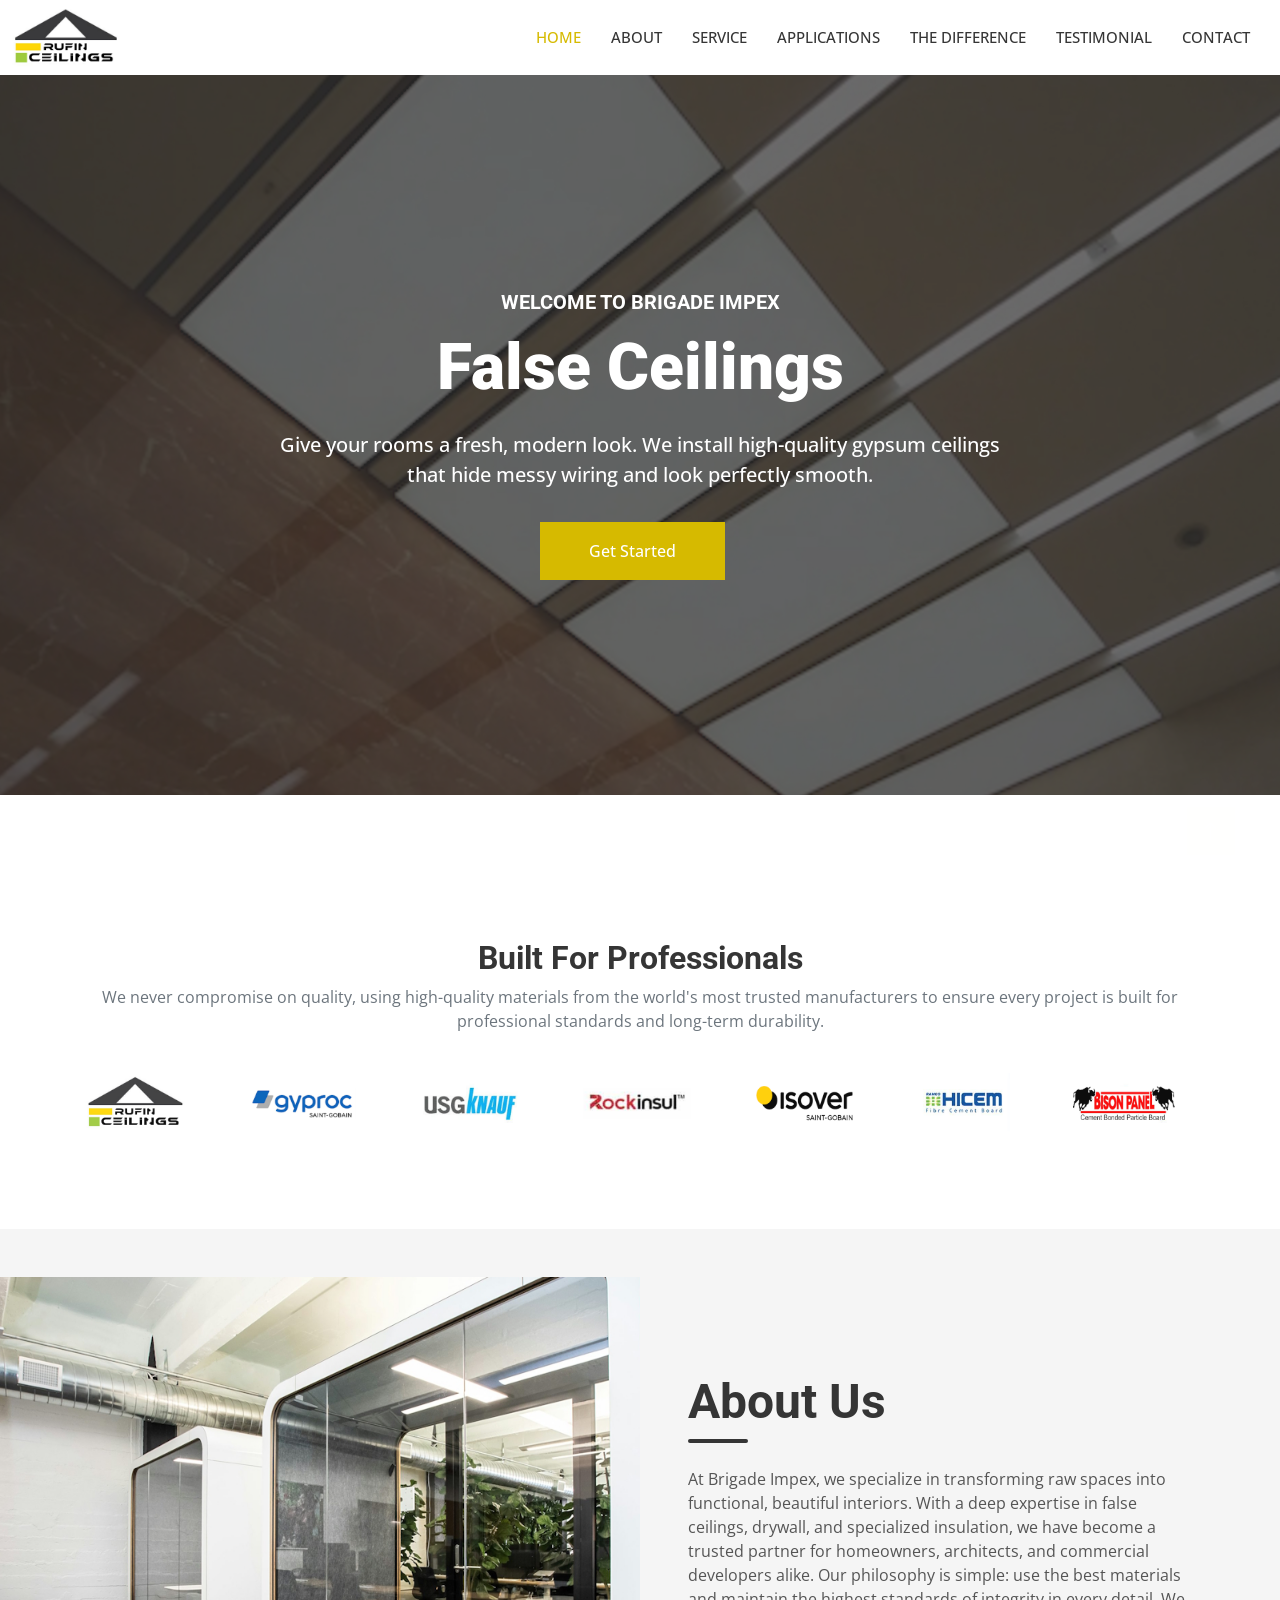
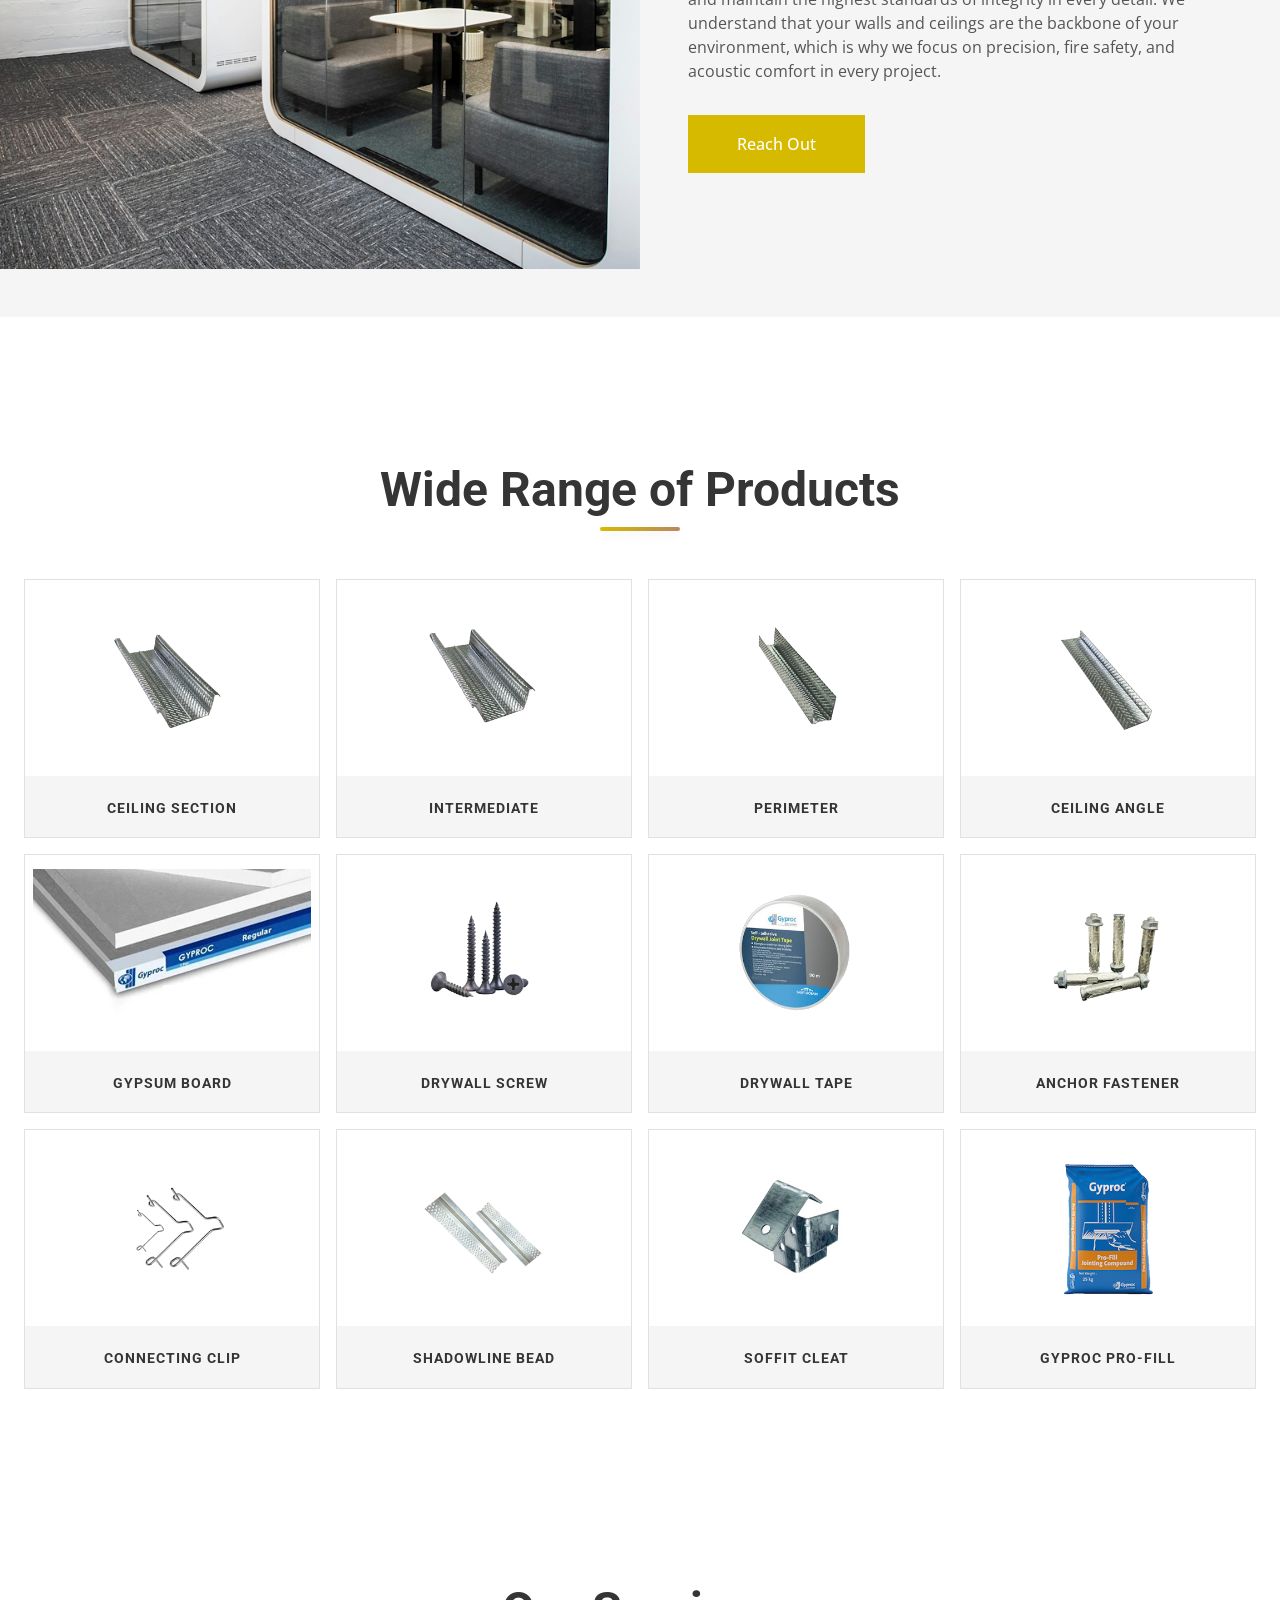
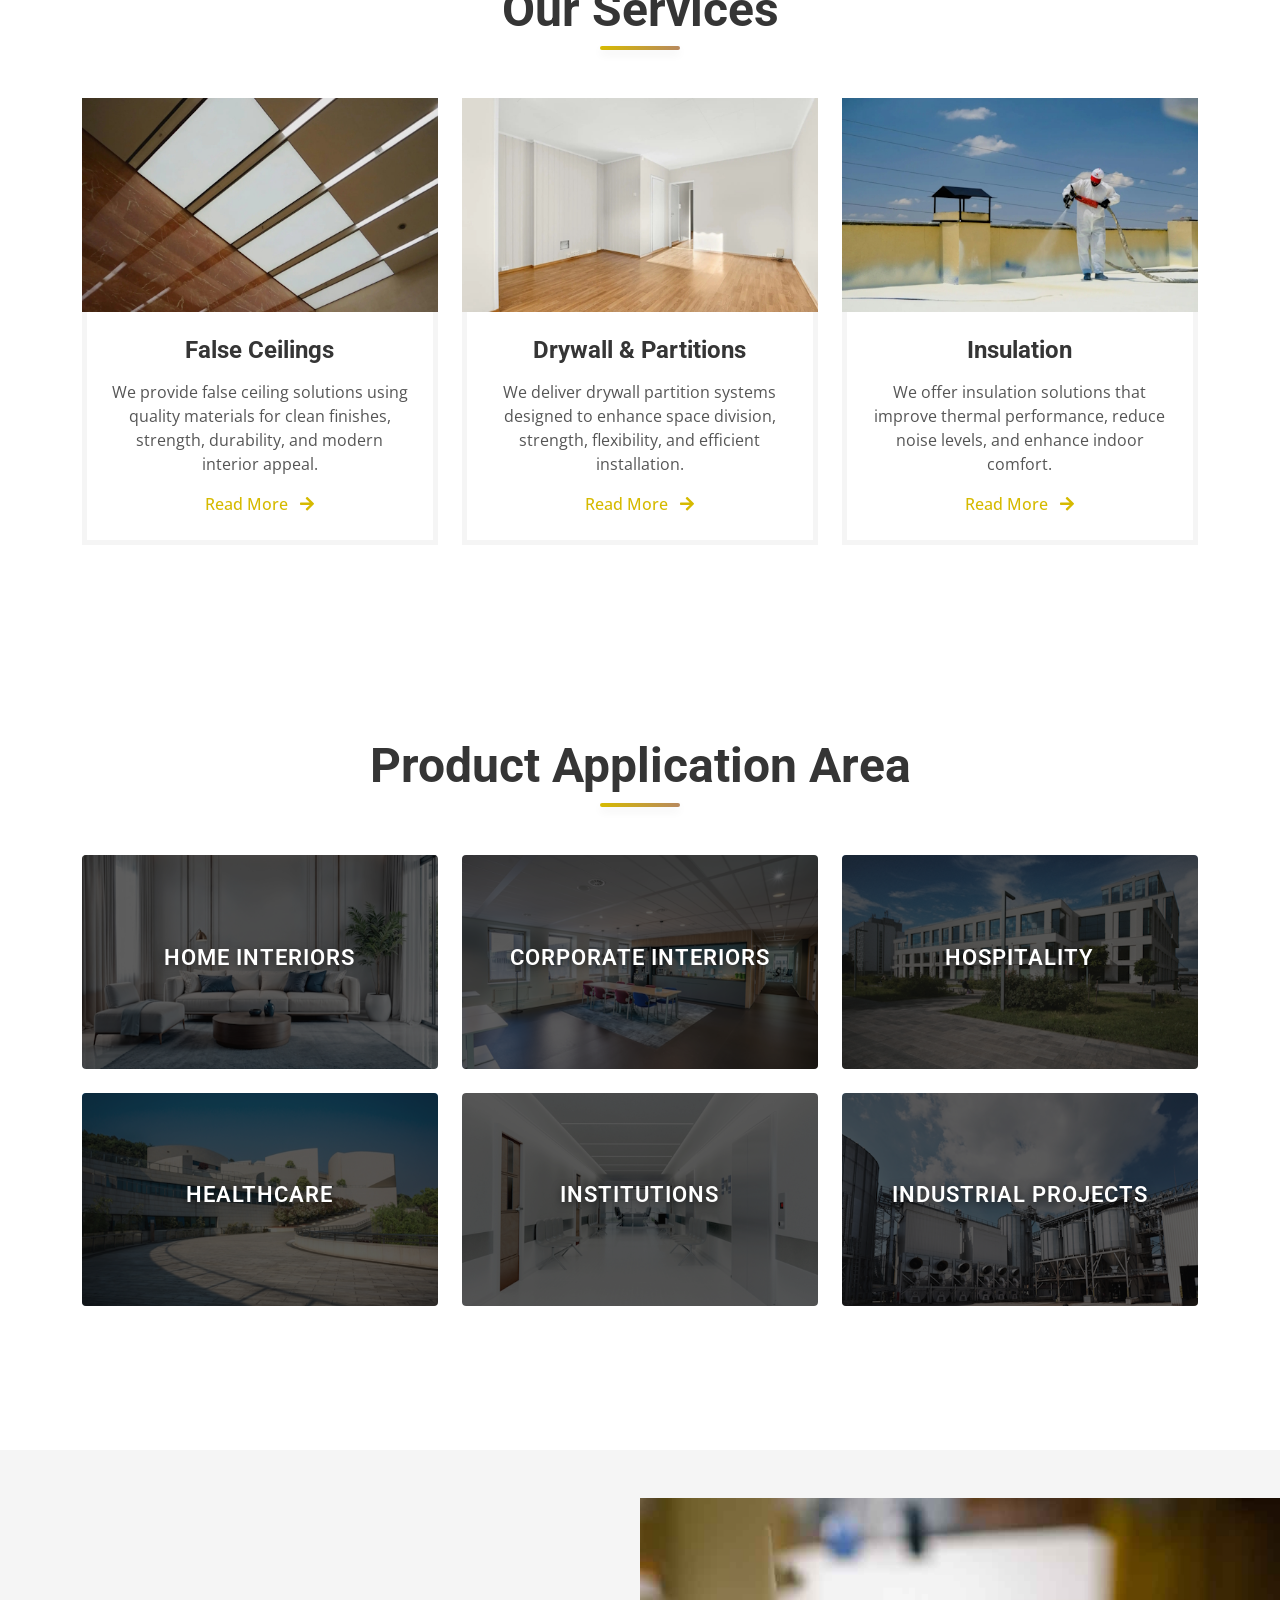
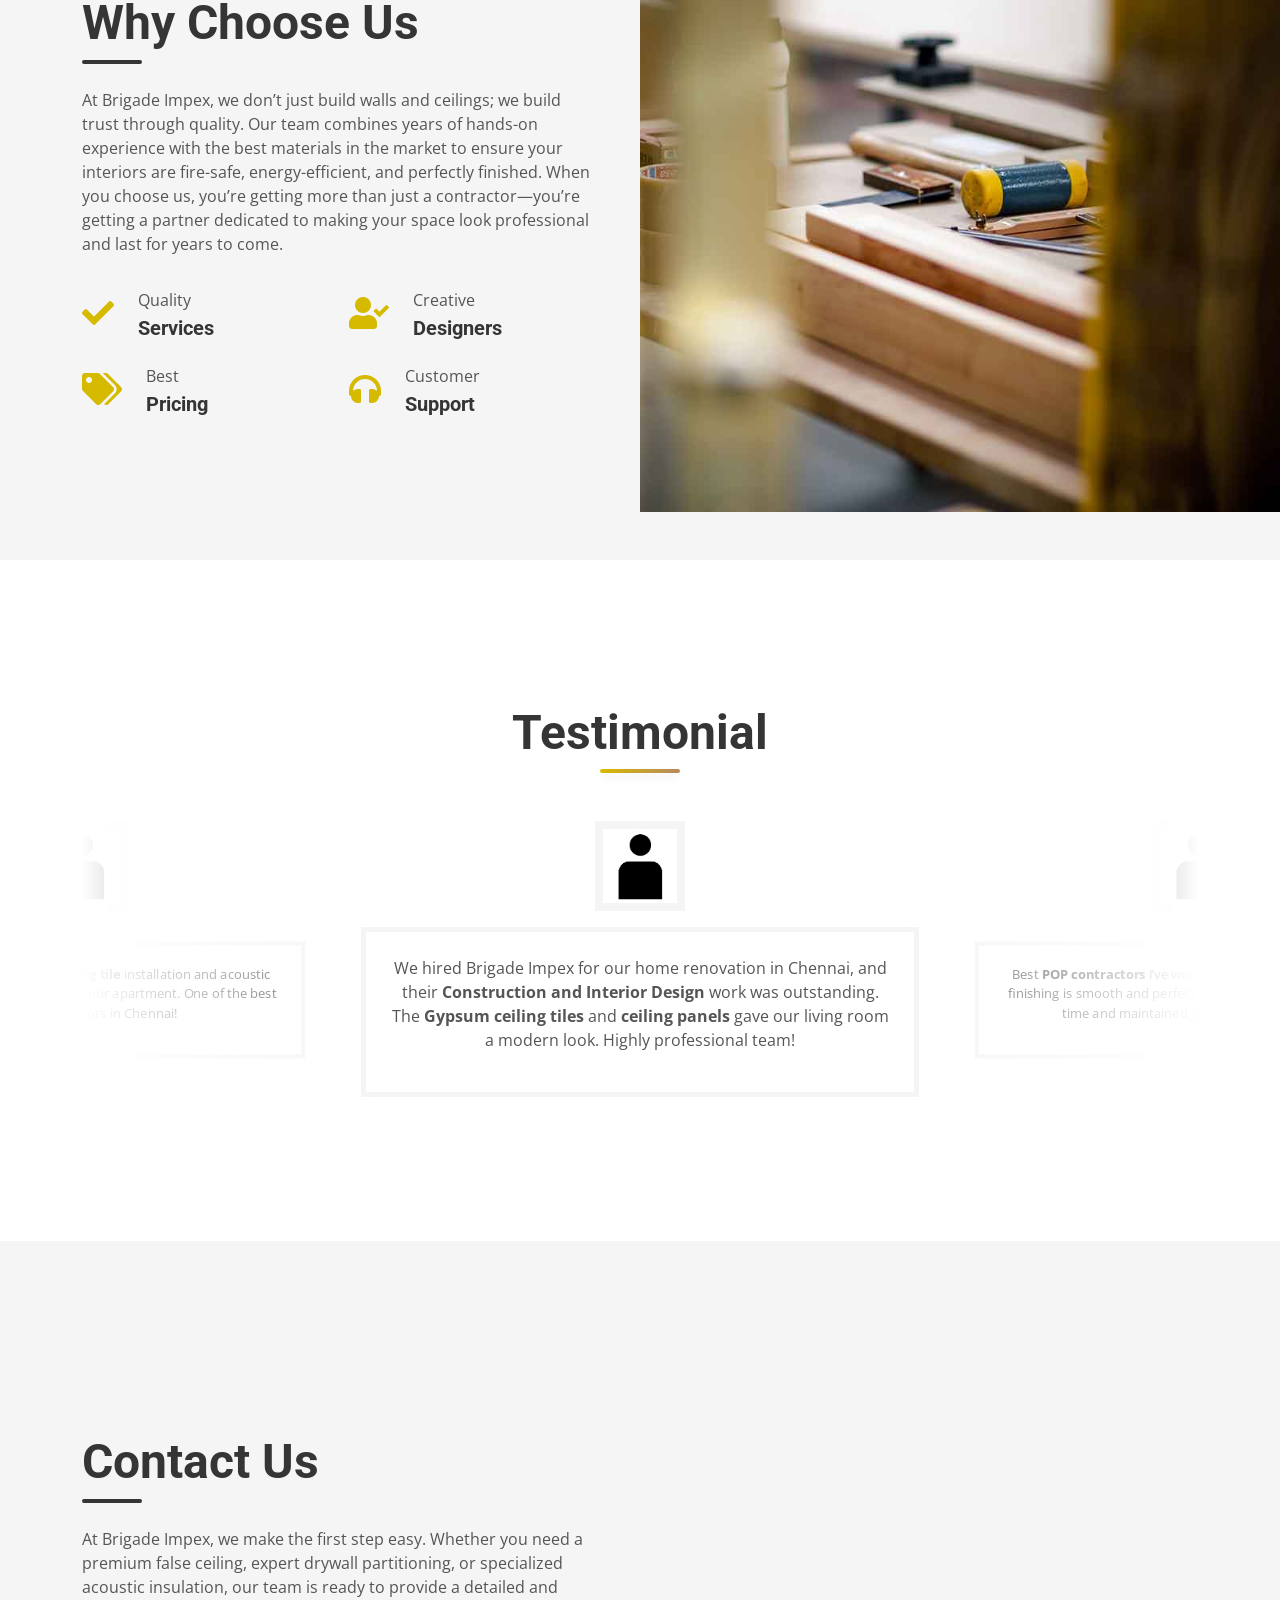
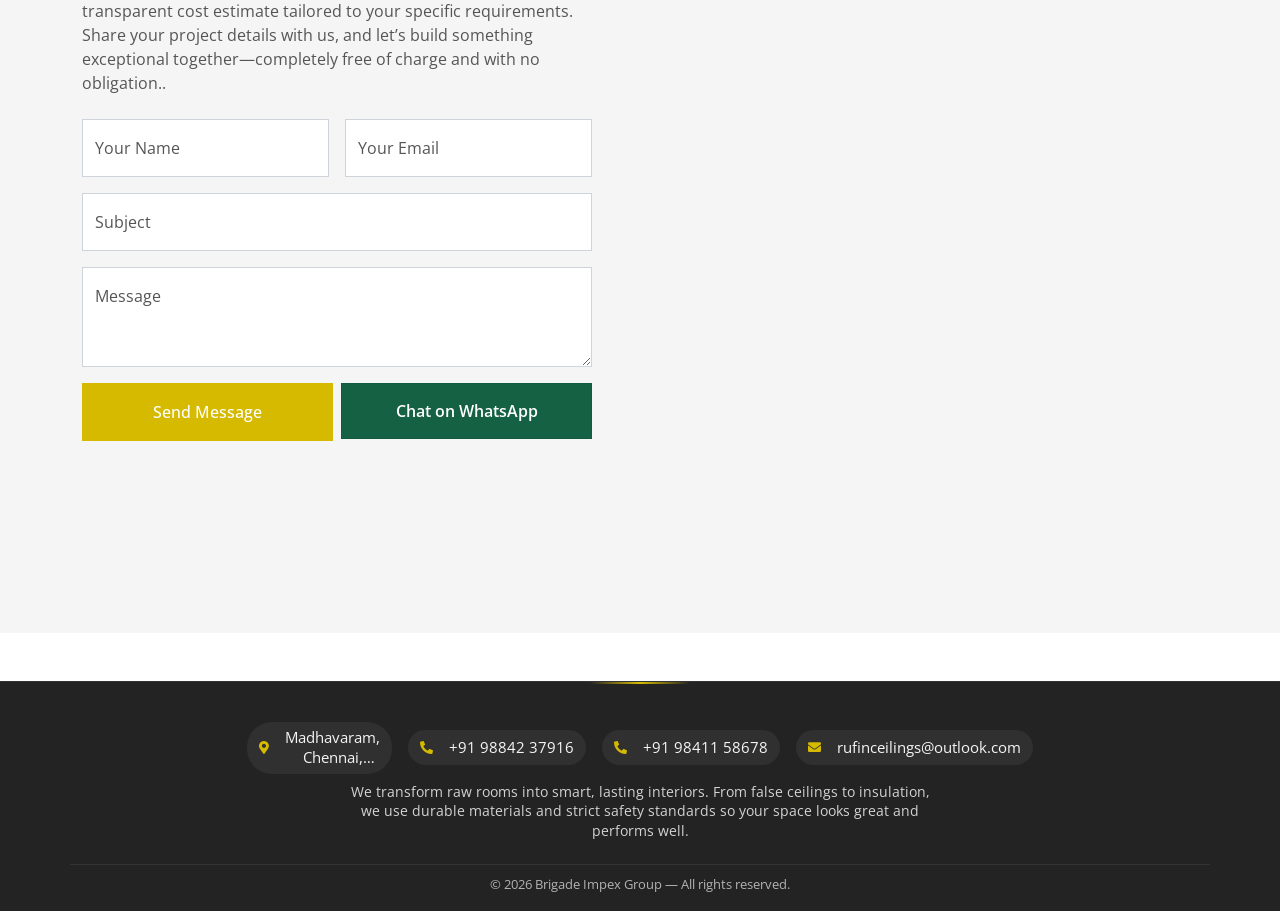
==== index.html @ 4b74fe93 "Version 0.1" ====
<!DOCTYPE html>
<html lang="en">

<head>
    <meta content="width=device-width, initial-scale=1.0" name="viewport">
    <title>Brigade Impex - False Ceilings | Drywall | Acoustic | Insulation</title>
    <meta content="width=device-width, initial-scale=1.0" name="viewport">
    <meta content="" name="keywords">
    <meta name="description" content="Brigade Impex provides professional false ceiling, drywall partition, acoustic and insulation services in Chennai. Quality workmanship with best pricing.">

    <!-- Favicon -->
    <link href="img/favicon.ico" rel="icon">

    <!-- Google Web Fonts -->
    <link rel="preconnect" href="https://fonts.googleapis.com">
    <link rel="preconnect" href="https://fonts.gstatic.com" crossorigin>
    <link href="https://fonts.googleapis.com/css2?family=Open+Sans:wght@400;500&family=Roboto:wght@500;700;900&display=swap" rel="stylesheet"> 

    <!-- Icon Font Stylesheet -->
    <link href="https://cdnjs.cloudflare.com/ajax/libs/font-awesome/5.10.0/css/all.min.css" rel="stylesheet">
    <link href="https://cdn.jsdelivr.net/npm/bootstrap-icons@1.4.1/font/bootstrap-icons.css" rel="stylesheet">

    <!-- Libraries Stylesheet -->
    <link href="lib/animate/animate.min.css" rel="stylesheet">
    <link href="lib/owlcarousel/assets/owl.carousel.min.css" rel="stylesheet">
    <link href="lib/lightbox/css/lightbox.min.css" rel="stylesheet">

    <!-- Customized Bootstrap Stylesheet -->
    <link href="css/bootstrap.min.css" rel="stylesheet">

    <!-- Template Stylesheet -->
    <link href="css/style.css" rel="stylesheet">
</head>

<body>
    <!-- Spinner Start -->
    <div id="spinner" class="show bg-white position-fixed translate-middle w-100 vh-100 top-50 start-50 d-flex align-items-center justify-content-center">
        <div class="spinner-grow text-primary" style="width: 3rem; height: 3rem;" role="status">
            <span class="sr-only">Loading...</span>
        </div>
    </div>
    <!-- Spinner End

    <!-- Navbar Start -->
    <nav class="navbar navbar-expand-lg bg-white navbar-light sticky-top p-0">
        <a href="index.html" class="navbar-brand d-flex align-items-center ps-2 pe-4 pe-lg-5">
            <img src="img/rufin.png" alt="Brigade Impex Logo" style="height: 65px;" class="img-fluid">
        </a>
        <button type="button" class="navbar-toggler me-4" data-bs-toggle="collapse" data-bs-target="#navbarCollapse">
            <span class="navbar-toggler-icon"></span>
        </button>
        <div class="collapse navbar-collapse" id="navbarCollapse">
            <div class="navbar-nav ms-auto p-4 p-lg-0">
                <a href="#home" class="nav-item nav-link active">Home</a>
                <a href="#about" class="nav-item nav-link">About</a>
                <a href="#services" class="nav-item nav-link">Service</a>
                <a href="#application" class="nav-item nav-link">Applications</a>
                <a href="#difference" class="nav-item nav-link">The Difference</a>
                <a href="#testimonials" class="nav-item nav-link">Testimonial</a>
                <a href="#contact" class="nav-item nav-link">Contact</a>
            </div>
            <!-- Get A Quote: scroll to quote section -->
            <!-- <a href="#quote" class="btn btn-primary py-4 px-lg-5 d-none d-lg-block">Get A Quote<i class="fa fa-arrow-right ms-3"></i></a> -->
        </div>
    </nav>
    <!-- Navbar End -->
    <!-- Carousel Start -->
    <div id="home" class="container-fluid p-0 pb-5">
        <div class="container-fluid p-0 pb-5">
            <div class="owl-carousel header-carousel position-relative">
                <div class="owl-carousel-item position-relative">
                    <img class="img-fluid" src="img/carousel-1.jpg" alt="">
                    <div class="position-absolute top-0 start-0 w-100 h-100 d-flex align-items-center" style="background: rgba(53, 53, 53, .7);">
                        <div class="container">
                            <div class="row justify-content-center">
                                <div class="col-12 col-lg-8 text-center">
                                    <h5 class="text-white text-uppercase mb-3 animated slideInDown">Welcome To Brigade Impex</h5>
                                    <h1 class="display-3 text-white animated slideInDown mb-4">False Ceilings</h1>
                                    <p class="fs-5 fw-medium text-white mb-4 pb-2">Give your rooms a fresh, modern look. We install high-quality gypsum ceilings that hide messy wiring and look perfectly smooth.</p>
                                    <a href="#contact" class="btn btn-primary py-md-3 px-md-5 me-3 animated slideInLeft">
                                        Get Started
                                    </a>
                                </div>
                            </div>
                        </div>
                    </div>
                </div>
                <div class="owl-carousel-item position-relative">
                    <img class="img-fluid" src="img/carousel-2.jpg" alt="">
                    <div class="position-absolute top-0 start-0 w-100 h-100 d-flex align-items-center" style="background: rgba(53, 53, 53, .7);">
                        <div class="container">
                            <div class="row justify-content-center">
                                <div class="col-12 col-lg-8 text-center">
                                    <h5 class="text-white text-uppercase mb-3 animated slideInDown">Brigade Impex</h5>
                                    <h1 class="display-3 text-white animated slideInDown mb-4">Drywall Systems</h1>
                                    <p class="fs-5 fw-medium text-white mb-4 pb-2">Skip the mess of bricks and cement. It’s the smartest way to divide your office or home without the hassle.</p>
                                    <a href="#contact" class="btn btn-primary py-md-3 px-md-5 me-3 animated slideInLeft">
                                        Get Started
                                    </a>
                                </div>
                            </div>
                        </div>
                    </div>
                </div>
                <div class="owl-carousel-item position-relative">
                    <img class="img-fluid" src="img/carousel-3.jpg" alt="">
                    <div class="position-absolute top-0 start-0 w-100 h-100 d-flex align-items-center" style="background: rgba(53, 53, 53, .7);">
                        <div class="container">
                            <div class="row justify-content-center">
                                <div class="col-12 col-lg-8 text-center">
                                    <h5 class="text-white text-uppercase mb-3 animated slideInDown">Brigade Impex</h5>
                                    <h1 class="display-3 text-white animated slideInDown mb-4">Acoustic Solutions</h1>
                                    <p class="fs-5 fw-medium text-white mb-4 pb-2">Tired of echoes or noisy neighbors? Perfect for offices, studios, or any room where you need a little peace and privacy.</p>
                                    <a href="#contact" class="btn btn-primary py-md-3 px-md-5 me-3 animated slideInLeft">
                                        Get Started
                                    </a>
                                </div>
                            </div>
                        </div>
                    </div>
                </div>
                <div class="owl-carousel-item position-relative">
                    <img class="img-fluid" src="img/carousel-4.jpg" alt="">
                    <div class="position-absolute top-0 start-0 w-100 h-100 d-flex align-items-center" style="background: rgba(53, 53, 53, .7);">
                        <div class="container">
                            <div class="row justify-content-center">
                                <div class="col-12 col-lg-8 text-center">
                                    <h5 class="text-white text-uppercase mb-3 animated slideInDown">Brigade Impex</h5>
                                    <h1 class="display-3 text-white animated slideInDown mb-4">Insulation Services</h1>
                                    <p class="fs-5 fw-medium text-white mb-4 pb-2">Keep the heat out and the cool air in. Our insulation helps you save big on electricity bills while making your building safer with fire-resistant materials.</p>
                                    <a href="#contact" class="btn btn-primary py-md-3 px-md-5 me-3 animated slideInLeft">
                                        Get Started
                                    </a>
                                </div>
                            </div>
                        </div>
                    </div>
                </div>
                <div class="owl-carousel-item position-relative">
                    <img class="img-fluid" src="img/carousel-5.jpg" alt="">
                    <div class="position-absolute top-0 start-0 w-100 h-100 d-flex align-items-center" style="background: rgba(53, 53, 53, .7);">
                        <div class="container">
                            <div class="row justify-content-center">
                                <div class="col-12 col-lg-8 text-center">
                                    <h5 class="text-white text-uppercase mb-3 animated slideInDown">Brigade Impex</h5>
                                    <h1 class="display-3 text-white animated slideInDown mb-4">Gypsum Plaster</h1>
                                    <p class="fs-5 fw-medium text-white mb-4 pb-2">Gypsum plaster is a popular choice for interior wall and ceiling finishes. It's widely used in construction due to its low carbon footprint, durability, and versatility in design.</p>
                                    <a href="#contact" class="btn btn-primary py-md-3 px-md-5 me-3 animated slideInLeft">
                                        Get Started
                                    </a>
                                </div>
                            </div>
                        </div>
                    </div>
                </div>
            </div>
        </div>
    </div>
    <!-- Carousel End -->
    <!-- Brands Feature - boxes with a logo showcase -->
    <div class="container-xxl py-5">
        <div class="container">
            <div class="row mb-4">
                <div class="col-12 text-center">
                    <h2 class="fw-bold">Built For Professionals</h2>
                    <p class="text-muted">We never compromise on quality, using high-quality materials from the world's most trusted manufacturers to ensure every project is built for professional standards and long-term durability.</p>
                </div>
            </div>

            <!-- Scrolling wrapper -->
            <div class="row">
                <div class="col-12">
                    <div class="logo-slider">
                        <div class="logo-track">
                            <!-- First set -->
                            <img src="img/rufin.png" alt="Rufin" class="brand-logo">
                            <img src="img/gyproc.png" alt="Gyproc" class="brand-logo">
                            <img src="img/usgknauf.png" alt="USG Knauf" class="brand-logo">
                            <img src="img/rockinsul.png" alt="Rockinsul" class="brand-logo">
                            <img src="img/isover.png" alt="Isover" class="brand-logo">
                            <img src="img/hicem.png" alt="Hicem" class="brand-logo">
                            <img src="img/bisonpanel.png" alt="BisonPanel" class="brand-logo">

                            <!-- Duplicate set for seamless infinite scroll -->
                            <img src="img/rufin.png" alt="Rufin" class="brand-logo">
                            <img src="img/gyproc.png" alt="Gyproc" class="brand-logo">
                            <img src="img/usgknauf.png" alt="USG Knauf" class="brand-logo">
                            <img src="img/rockinsul.png" alt="Rockinsul" class="brand-logo">
                            <img src="img/isover.png" alt="Isover" class="brand-logo">
                            <img src="img/hicem.png" alt="Hicem" class="brand-logo">
                            <img src="img/bisonpanel.png" alt="BisonPanel" class="brand-logo">
                        </div>
                    </div>
                </div>
            </div>
        </div>
    </div>

    <style>
        /* Slider container */
        .logo-slider {
            overflow: hidden;
            width: 100%;
            position: relative;
        }

        /* Track that moves */
        .logo-track {
            display: flex;
            align-items: center;
            gap: 60px;
            width: max-content;
            animation: scroll-left 25s linear infinite;
        }

        /* Logo styling */
        .brand-logo {
            max-height: 60px;
            width: auto;
            flex-shrink: 0;
            opacity: 0.95;
        }

        /* Animation */
        @keyframes scroll-left {
            from {
                transform: translateX(0);
            }

            to {
                transform: translateX(-50%);
            }
        }

        /* Pause on hover (optional, professional touch) */
        .logo-slider:hover .logo-track {
            animation-play-state: paused;
        }

        /* Mobile tweak */
        @media (max-width: 576px) {
            .brand-logo {
                max-height: 44px;
            }

            .logo-track {
                gap: 40px;
                animation-duration: 18s;
            }
        }
    </style>


    <!-- About Start -->
    <div id="about" class="container-fluid bg-light overflow-hidden my-5 px-lg-0">
        <div class="container-fluid bg-light overflow-hidden my-5 px-lg-0">
            <div class="container about px-lg-0">
                <div class="row g-0 mx-lg-0">
                    <div class="col-lg-6 ps-lg-0" style="min-height: 400px;">
                        <div class="position-relative h-100">
                            <img class="position-absolute img-fluid w-100 h-100" src="img/about.jpg" style="object-fit: cover;" alt="">
                        </div>
                    </div>
                    <div class="col-lg-6 about-text py-5 wow fadeIn" data-wow-delay="0.5s">
                        <div class="p-lg-5 pe-lg-0">
                            <div class="section-title text-start">
                                <h1 class="display-5 mb-4">About Us</h1>
                            </div>
                            <p class="mb-4 pb-2">
                                At Brigade Impex, we specialize in transforming raw spaces into functional, beautiful interiors. With a deep expertise in false ceilings, drywall, and specialized insulation, we have become a trusted partner for homeowners, architects, and commercial developers alike.
                                Our philosophy is simple: use the best materials and maintain the highest standards of integrity in every detail. We understand that your walls and ceilings are the backbone of your environment, which is why we focus on precision, fire safety, and acoustic comfort in every project.
                            </p>
                            <a href="#contact" class="btn btn-primary py-3 px-5">Reach Out</a>
                        </div>
                    </div>
                </div>
            </div>
        </div>
    </div>
    <!-- About End -->
    <!-- Product Start -->
    <div id="services" class="container-xxl py-5">
        <div class="container-xxl py-5">
            <div class="section-title text-center">
                <h1 class="display-5 mb-5">Wide Range of Products</h1>
            </div>

            <div class="row g-3">

                <div class="col-md-6 col-lg-3 wow fadeInUp" data-wow-delay="0.1s">
                    <a href="product-detail.html?id=ceiling-section" class="text-decoration-none">
                        <div class="service-item border">
                            <div class="overflow-hidden bg-white p-2">
                                <img class="img-fluid w-100" src="img/Product-1.png" alt="Ceiling Section" style="height: 180px; object-fit: contain;">
                            </div>
                            <div class="pt-4 pb-3 px-3 text-center border border-5 border-light border-top-0 bg-light">
                                <h5 class="m-0 text-uppercase" style="font-size: 0.85rem; letter-spacing: 1px; color: #353535;">CEILING SECTION</h5>
                            </div>
                        </div>
                    </a>
                </div>

                <div class="col-md-6 col-lg-3 wow fadeInUp" data-wow-delay="0.2s">
                    <a href="product-detail.html?id=intermediate" class="text-decoration-none">
                        <div class="service-item border">
                            <div class="overflow-hidden bg-white p-2">
                                <img class="img-fluid w-100" src="img/Product-2.png" alt="Intermediate" style="height: 180px; object-fit: contain;">
                            </div>
                            <div class="pt-4 pb-3 px-3 text-center border border-5 border-light border-top-0 bg-light">
                                <h5 class="m-0 text-uppercase" style="font-size: 0.85rem; letter-spacing: 1px; color: #353535;">INTERMEDIATE</h5>
                            </div>
                        </div>
                    </a>
                </div>

                <div class="col-md-6 col-lg-3 wow fadeInUp" data-wow-delay="0.3s">
                    <a href="product-detail.html?id=perimeter" class="text-decoration-none">
                        <div class="service-item border">
                            <div class="overflow-hidden bg-white p-2">
                                <img class="img-fluid w-100" src="img/Product-3.png" alt="Perimeter" style="height: 180px; object-fit: contain;">
                            </div>
                            <div class="pt-4 pb-3 px-3 text-center border border-5 border-light border-top-0 bg-light">
                                <h5 class="m-0 text-uppercase" style="font-size: 0.85rem; letter-spacing: 1px; color: #353535;">PERIMETER</h5>
                            </div>
                        </div>
                    </a>
                </div>

                <div class="col-md-6 col-lg-3 wow fadeInUp" data-wow-delay="0.4s">
                    <a href="product-detail.html?id=ceiling-angle" class="text-decoration-none">
                        <div class="service-item border">
                            <div class="overflow-hidden bg-white p-2">
                                <img class="img-fluid w-100" src="img/Product-4.png" alt="Ceiling Angle" style="height: 180px; object-fit: contain;">
                            </div>
                            <div class="pt-4 pb-3 px-3 text-center border border-5 border-light border-top-0 bg-light">
                                <h5 class="m-0 text-uppercase" style="font-size: 0.85rem; letter-spacing: 1px; color: #353535;">CEILING ANGLE</h5>
                            </div>
                        </div>
                    </a>
                </div>

                <div class="col-md-6 col-lg-3 wow fadeInUp" data-wow-delay="0.1s">
                    <a href="product-detail.html?id=gypsum-board" class="text-decoration-none">
                        <div class="service-item border">
                            <div class="overflow-hidden bg-white p-2">
                                <img class="img-fluid w-100" src="img/Product-5.png" alt="Gypsum Board" style="height: 180px; object-fit: contain;">
                            </div>
                            <div class="pt-4 pb-3 px-3 text-center border border-5 border-light border-top-0 bg-light">
                                <h5 class="m-0 text-uppercase" style="font-size: 0.85rem; letter-spacing: 1px; color: #353535;">GYPSUM BOARD</h5>
                            </div>
                        </div>
                    </a>
                </div>

                <div class="col-md-6 col-lg-3 wow fadeInUp" data-wow-delay="0.2s">
                    <a href="product-detail.html?id=drywall-screw" class="text-decoration-none">
                        <div class="service-item border">
                            <div class="overflow-hidden bg-white p-2">
                                <img class="img-fluid w-100" src="img/Product-6.png" alt="Drywall Screw" style="height: 180px; object-fit: contain;">
                            </div>
                            <div class="pt-4 pb-3 px-3 text-center border border-5 border-light border-top-0 bg-light">
                                <h5 class="m-0 text-uppercase" style="font-size: 0.85rem; letter-spacing: 1px; color: #353535;">DRYWALL SCREW</h5>
                            </div>
                        </div>
                    </a>
                </div>

                <div class="col-md-6 col-lg-3 wow fadeInUp" data-wow-delay="0.3s">
                    <a href="product-detail.html?id=drywall-tape" class="text-decoration-none">
                        <div class="service-item border">
                            <div class="overflow-hidden bg-white p-2">
                                <img class="img-fluid w-100" src="img/Product-7.png" alt="Drywall Tape" style="height: 180px; object-fit: contain;">
                            </div>
                            <div class="pt-4 pb-3 px-3 text-center border border-5 border-light border-top-0 bg-light">
                                <h5 class="m-0 text-uppercase" style="font-size: 0.85rem; letter-spacing: 1px; color: #353535;">DRYWALL TAPE</h5>
                            </div>
                        </div>
                    </a>
                </div>

                <div class="col-md-6 col-lg-3 wow fadeInUp" data-wow-delay="0.4s">
                    <a href="product-detail.html?id=anchor-fastener" class="text-decoration-none">
                        <div class="service-item border">
                            <div class="overflow-hidden bg-white p-2">
                                <img class="img-fluid w-100" src="img/Product-8.png" alt="Anchor Fastener" style="height: 180px; object-fit: contain;">
                            </div>
                            <div class="pt-4 pb-3 px-3 text-center border border-5 border-light border-top-0 bg-light">
                                <h5 class="m-0 text-uppercase" style="font-size: 0.85rem; letter-spacing: 1px; color: #353535;">ANCHOR FASTENER</h5>
                            </div>
                        </div>
                    </a>
                </div>

                <div class="col-md-6 col-lg-3 wow fadeInUp" data-wow-delay="0.1s">
                    <a href="product-detail.html?id=connecting-clip" class="text-decoration-none">
                        <div class="service-item border">
                            <div class="overflow-hidden bg-white p-2">
                                <img class="img-fluid w-100" src="img/Product-9.png" alt="Connecting Clip" style="height: 180px; object-fit: contain;">
                            </div>
                            <div class="pt-4 pb-3 px-3 text-center border border-5 border-light border-top-0 bg-light">
                                <h5 class="m-0 text-uppercase" style="font-size: 0.85rem; letter-spacing: 1px; color: #353535;">CONNECTING CLIP</h5>
                            </div>
                        </div>
                    </a>
                </div>

                <div class="col-md-6 col-lg-3 wow fadeInUp" data-wow-delay="0.2s">
                    <a href="product-detail.html?id=shadowline-bead" class="text-decoration-none">
                        <div class="service-item border">
                            <div class="overflow-hidden bg-white p-2">
                                <img class="img-fluid w-100" src="img/Product-10.png" alt="Shadowline Bead" style="height: 180px; object-fit: contain;">
                            </div>
                            <div class="pt-4 pb-3 px-3 text-center border border-5 border-light border-top-0 bg-light">
                                <h5 class="m-0 text-uppercase" style="font-size: 0.85rem; letter-spacing: 1px; color: #353535;">SHADOWLINE BEAD</h5>
                            </div>
                        </div>
                    </a>
                </div>

                <div class="col-md-6 col-lg-3 wow fadeInUp" data-wow-delay="0.3s">
                    <a href="product-detail.html?id=soffit-cleat" class="text-decoration-none">
                        <div class="service-item border">
                            <div class="overflow-hidden bg-white p-2">
                                <img class="img-fluid w-100" src="img/Product-11.png" alt="Soffit Cleat" style="height: 180px; object-fit: contain;">
                            </div>
                            <div class="pt-4 pb-3 px-3 text-center border border-5 border-light border-top-0 bg-light">
                                <h5 class="m-0 text-uppercase" style="font-size: 0.85rem; letter-spacing: 1px; color: #353535;">SOFFIT CLEAT</h5>
                            </div>
                        </div>
                    </a>
                </div>

                <div class="col-md-6 col-lg-3 wow fadeInUp" data-wow-delay="0.4s">
                    <a href="product-detail.html?id=gyproc-pro-fill" class="text-decoration-none">
                        <div class="service-item border">
                            <div class="overflow-hidden bg-white p-2">
                                <img class="img-fluid w-100" src="img/Product-12.png" alt="Gyproc Pro-Fill" style="height: 180px; object-fit: contain;">
                            </div>
                            <div class="pt-4 pb-3 px-3 text-center border border-5 border-light border-top-0 bg-light">
                                <h5 class="m-0 text-uppercase" style="font-size: 0.85rem; letter-spacing: 1px; color: #353535;">GYPROC PRO-FILL</h5>
                            </div>
                        </div>
                    </a>
                </div>

            </div>
        </div>
    </div>
    <!-- Product End -->
    <!-- Service Start -->
    <div id="services" class="container-xxl py-5">
        <div class="container-xxl py-5">
            <div class="container">
                <div class="section-title text-center">
                    <h1 class="display-5 mb-5">Our Services</h1>
                </div>
                <div class="row g-4">
                    <div class="col-md-6 col-lg-4 wow fadeInUp" data-wow-delay="0.1s">
                        <div class="service-item">
                            <div class="overflow-hidden">
                                <img class="img-fluid" src="img/service-1.jpg" alt="">
                            </div>
                            <div class="p-4 text-center border border-5 border-light border-top-0">
                                <h4 class="mb-3">False Ceilings</h4>
                                <p>We provide false ceiling solutions using quality materials for clean finishes, strength, durability, and modern interior appeal.</p>
                                <a class="fw-medium" href="Ceilings.html">
                                    Read More <i class="fa fa-arrow-right ms-2"></i>
                                </a>
                            </div>
                        </div>
                    </div>
                    <div class="col-md-6 col-lg-4 wow fadeInUp" data-wow-delay="0.5s">
                        <div class="service-item">
                            <div class="overflow-hidden">
                                <img class="img-fluid" src="img/service-3.jpg" alt="">
                            </div>
                            <div class="p-4 text-center border border-5 border-light border-top-0">
                                <h4 class="mb-3">Drywall & Partitions</h4>
                                <p>We deliver drywall partition systems designed to enhance space division, strength, flexibility, and efficient installation.</p>
                                <a class="fw-medium" href="Drywall.html">
                                    Read More <i class="fa fa-arrow-right ms-2"></i>
                                </a>
                            </div>
                        </div>
                    </div>
                    <div class="col-md-6 col-lg-4 wow fadeInUp" data-wow-delay="0.5s">
                        <div class="service-item">
                            <div class="overflow-hidden">
                                <img class="img-fluid" src="img/service-6.jpg" alt="">
                            </div>
                            <div class="p-4 text-center border border-5 border-light border-top-0">
                                <h4 class="mb-3">Insulation</h4>
                                <p>We offer insulation solutions that improve thermal performance, reduce noise levels, and enhance indoor comfort.</p>
                                <a class="fw-medium" href="Insulation.html">
                                    Read More <i class="fa fa-arrow-right ms-2"></i>
                                </a>
                            </div>
                        </div>
                    </div>
                </div>
            </div>
        </div>
    </div>
    <!-- Service End -->
    <!-- Application Start -->
    <div id="application" class="container-xxl py-5">
        <div class="container-xxl py-5">
            <div class="container">
                <div class="section-title text-center">
                    <h1 class="display-5 mb-5">Product Application Area</h1>
                </div>
                <div class="row g-4">
                    <div class="col-md-6 col-lg-4 wow fadeInUp" data-wow-delay="0.1s">
                        <div class="service-item">
                            <div class="image-box">
                                <img src="img/Application-1.jpg" alt="Home Interiors">
                                <div class="image-overlay">
                                    <h4>Home Interiors</h4>
                                </div>
                            </div>
                        </div>
                    </div>
                    <div class="col-md-6 col-lg-4 wow fadeInUp" data-wow-delay="0.1s">
                        <div class="service-item">
                            <div class="image-box">
                                <img src="img/Application-2.jpg" alt="Corporate Interiors">
                                <div class="image-overlay">
                                    <h4>Corporate Interiors</h4>
                                </div>
                            </div>
                        </div>
                    </div>
                    <div class="col-md-6 col-lg-4 wow fadeInUp" data-wow-delay="0.1s">
                        <div class="service-item">
                            <div class="image-box">
                                <img src="img/Application-3.jpg" alt="Hospitality">
                                <div class="image-overlay">
                                    <h4>Hospitality</h4>
                                </div>
                            </div>
                        </div>
                    </div>
                    <div class="col-md-6 col-lg-4 wow fadeInUp" data-wow-delay="0.1s">
                        <div class="service-item">
                            <div class="image-box">
                                <img src="img/Application-4.jpg" alt="Healthcare">
                                <div class="image-overlay">
                                    <h4>Healthcare</h4>
                                </div>
                            </div>
                        </div>
                    </div>
                    <div class="col-md-6 col-lg-4 wow fadeInUp" data-wow-delay="0.1s">
                        <div class="service-item">
                            <div class="image-box">
                                <img src="img/Application-5.jpg" alt="Institutions">
                                <div class="image-overlay">
                                    <h4>Institutions</h4>
                                </div>
                            </div>
                        </div>
                    </div>
                    <div class="col-md-6 col-lg-4 wow fadeInUp" data-wow-delay="0.1s">
                        <div class="service-item">
                            <div class="image-box">
                                <img src="img/Application-6.jpg" alt="Industrial Projects">
                                <div class="image-overlay">
                                    <h4>Industrial Projects</h4>
                                </div>
                            </div>
                        </div>
                    </div>
                </div>
            </div>
        </div>
    </div>
    <!-- Application End -->
    <!-- Feature Start -->
    <div id="difference" class="container-fluid bg-light overflow-hidden my-5 px-lg-0">
        <div class="container-fluid bg-light overflow-hidden my-5 px-lg-0">
            <div class="container feature px-lg-0">
                <div class="row g-0 mx-lg-0">
                    <div class="col-lg-6 feature-text py-5 wow fadeIn" data-wow-delay="0.5s">
                        <div class="p-lg-5 ps-lg-0">
                            <div class="section-title text-start">
                                <h1 class="display-5 mb-4">Why Choose Us</h1>
                            </div>
                            <p class="mb-4 pb-2">At Brigade Impex, we don’t just build walls and ceilings; we build trust through quality. Our team combines years of hands-on experience with the best materials in the market to ensure your interiors are fire-safe, energy-efficient, and perfectly finished. When you choose us, you’re getting more than just a contractor—you’re getting a partner dedicated to making your space look professional and last for years to come.</p>
                            <div class="row g-4">
                                <div class="col-12 col-sm-6">
                                    <div class="feature-box d-flex flex-column flex-md-row align-items-center text-center text-md-start">
                                        <div class="icon-wrap mb-3 mb-md-0 me-md-4">
                                            <i class="fa fa-check fa-2x" aria-hidden="true"></i>
                                        </div>
                                        <div class="feature-text">
                                            <p class="feature-sub mb-1">Quality</p>
                                            <h5 class="feature-title mb-0">Services</h5>
                                        </div>
                                    </div>
                                </div>
                                <div class="col-12 col-sm-6">
                                    <div class="feature-box d-flex flex-column flex-md-row align-items-center text-center text-md-start">
                                        <div class="icon-wrap mb-3 mb-md-0 me-md-4">
                                            <i class="fa fa-user-check fa-2x" aria-hidden="true"></i>
                                        </div>
                                        <div class="feature-text">
                                            <p class="feature-sub mb-1">Creative</p>
                                            <h5 class="feature-title mb-0">Designers</h5>
                                        </div>
                                    </div>
                                </div>
                                <div class="col-12 col-sm-6">
                                    <div class="feature-box d-flex flex-column flex-md-row align-items-center text-center text-md-start">
                                        <div class="icon-wrap mb-3 mb-md-0 me-md-4">
                                            <i class="fa fa-tags fa-2x" aria-hidden="true"></i>
                                        </div>
                                        <div class="feature-text">
                                            <p class="feature-sub mb-1">Best</p>
                                            <h5 class="feature-title mb-0">Pricing</h5>
                                        </div>
                                    </div>
                                </div>
                                <div class="col-12 col-sm-6">
                                    <div class="feature-box d-flex flex-column flex-md-row align-items-center text-center text-md-start">
                                        <div class="icon-wrap mb-3 mb-md-0 me-md-4">
                                            <i class="fa fa-headphones fa-2x" aria-hidden="true"></i>
                                        </div>
                                        <div class="feature-text">
                                            <p class="feature-sub mb-1">Customer</p>
                                            <h5 class="feature-title mb-0">Support</h5>
                                        </div>
                                    </div>
                                </div>
                            </div>
                        </div>
                    </div>
                    <div class="col-lg-6 pe-lg-0" style="min-height: 400px;">
                        <div class="position-relative h-100">
                            <img class="position-absolute img-fluid w-100 h-100" src="img/feature.jpg" style="object-fit: cover;" alt="">
                        </div>
                    </div>
                </div>
            </div>
        </div>
    </div>
    <!-- Feature End -->
    <!-- Projects Start -->
    <!--
    <div class="container-xxl py-5">
        <div class="container">
            <div class="section-title text-center">
                <h1 class="display-5 mb-5">Our Projects</h1>
            </div>
            <div class="row mt-n2 wow fadeInUp" data-wow-delay="0.3s">
                <div class="col-12 text-center">
                    <ul class="list-inline mb-5" id="portfolio-flters">
                        <li class="mx-2 active" data-filter="*">All</li>
                        <li class="mx-2" data-filter=".first">General Carpentry</li>
                        <li class="mx-2" data-filter=".second">Custom Carpentry</li>
                    </ul>
                </div>
            </div>
            <div class="row g-4 portfolio-container">
                <div class="col-lg-4 col-md-6 portfolio-item first wow fadeInUp" data-wow-delay="0.1s">
                    <div class="rounded overflow-hidden">
                        <div class="position-relative overflow-hidden">
                            <img class="img-fluid w-100" src="img/portfolio-1.jpg" alt="">
                            <div class="portfolio-overlay">
                                <a class="btn btn-square btn-outline-light mx-1" href="img/portfolio-1.jpg" data-lightbox="portfolio"><i class="fa fa-eye"></i></a>
                                <a class="btn btn-square btn-outline-light mx-1" href=""><i class="fa fa-link"></i></a>
                            </div>
                        </div>
                        <div class="border border-5 border-light border-top-0 p-4">
                            <p class="text-primary fw-medium mb-2">General Carpentry</p>
                            <h5 class="lh-base mb-0">Wooden Furniture Manufacturing And Remodeling</a>
                        </div>
                    </div>
                </div>
                <div class="col-lg-4 col-md-6 portfolio-item second wow fadeInUp" data-wow-delay="0.3s">
                    <div class="rounded overflow-hidden">
                        <div class="position-relative overflow-hidden">
                            <img class="img-fluid w-100" src="img/portfolio-2.jpg" alt="">
                            <div class="portfolio-overlay">
                                <a class="btn btn-square btn-outline-light mx-1" href="img/portfolio-2.jpg" data-lightbox="portfolio"><i class="fa fa-eye"></i></a>
                                <a class="btn btn-square btn-outline-light mx-1" href=""><i class="fa fa-link"></i></a>
                            </div>
                        </div>
                        <div class="border border-5 border-light border-top-0 p-4">
                            <p class="text-primary fw-medium mb-2">Custom Carpentry</p>
                            <h5 class="lh-base mb-0">Wooden Furniture Manufacturing And Remodeling</a>
                        </div>
                    </div>
                </div>
                <div class="col-lg-4 col-md-6 portfolio-item first wow fadeInUp" data-wow-delay="0.5s">
                    <div class="rounded overflow-hidden">
                        <div class="position-relative overflow-hidden">
                            <img class="img-fluid w-100" src="img/portfolio-3.jpg" alt="">
                            <div class="portfolio-overlay">
                                <a class="btn btn-square btn-outline-light mx-1" href="img/portfolio-3.jpg" data-lightbox="portfolio"><i class="fa fa-eye"></i></a>
                                <a class="btn btn-square btn-outline-light mx-1" href=""><i class="fa fa-link"></i></a>
                            </div>
                        </div>
                        <div class="border border-5 border-light border-top-0 p-4">
                            <p class="text-primary fw-medium mb-2">General Carpentry</p>
                            <h5 class="lh-base mb-0">Wooden Furniture Manufacturing And Remodeling</a>
                        </div>
                    </div>
                </div>
                <div class="col-lg-4 col-md-6 portfolio-item second wow fadeInUp" data-wow-delay="0.1s">
                    <div class="rounded overflow-hidden">
                        <div class="position-relative overflow-hidden">
                            <img class="img-fluid w-100" src="img/portfolio-4.jpg" alt="">
                            <div class="portfolio-overlay">
                                <a class="btn btn-square btn-outline-light mx-1" href="img/portfolio-4.jpg" data-lightbox="portfolio"><i class="fa fa-eye"></i></a>
                                <a class="btn btn-square btn-outline-light mx-1" href=""><i class="fa fa-link"></i></a>
                            </div>
                        </div>
                        <div class="border border-5 border-light border-top-0 p-4">
                            <p class="text-primary fw-medium mb-2">Custom Carpentry</p>
                            <h5 class="lh-base mb-0">Wooden Furniture Manufacturing And Remodeling</a>
                        </div>
                    </div>
                </div>
                <div class="col-lg-4 col-md-6 portfolio-item first wow fadeInUp" data-wow-delay="0.3s">
                    <div class="rounded overflow-hidden">
                        <div class="position-relative overflow-hidden">
                            <img class="img-fluid w-100" src="img/portfolio-5.jpg" alt="">
                            <div class="portfolio-overlay">
                                <a class="btn btn-square btn-outline-light mx-1" href="img/portfolio-5.jpg" data-lightbox="portfolio"><i class="fa fa-eye"></i></a>
                                <a class="btn btn-square btn-outline-light mx-1" href=""><i class="fa fa-link"></i></a>
                            </div>
                        </div>
                        <div class="border border-5 border-light border-top-0 p-4">
                            <p class="text-primary fw-medium mb-2">General Carpentry</p>
                            <h5 class="lh-base mb-0">Wooden Furniture Manufacturing And Remodeling</a>
                        </div>
                    </div>
                </div>
                <div class="col-lg-4 col-md-6 portfolio-item second wow fadeInUp" data-wow-delay="0.5s">
                    <div class="rounded overflow-hidden">
                        <div class="position-relative overflow-hidden">
                            <img class="img-fluid w-100" src="img/portfolio-6.jpg" alt="">
                            <div class="portfolio-overlay">
                                <a class="btn btn-square btn-outline-light mx-1" href="img/portfolio-6.jpg" data-lightbox="portfolio"><i class="fa fa-eye"></i></a>
                                <a class="btn btn-square btn-outline-light mx-1" href=""><i class="fa fa-link"></i></a>
                            </div>
                        </div>
                        <div class="border border-5 border-light border-top-0 p-4">
                            <p class="text-primary fw-medium mb-2">Custom Carpentry</p>
                            <h5 class="lh-base mb-0">Wooden Furniture Manufacturing And Remodeling</a>
                        </div>
                    </div>
                </div>
            </div>
        </div>
    </div> -->
    <!-- Projects End -->
    <!-- Testimonial Start -->
    <div id="testimonials" class="container-xxl py-5 wow fadeInUp" data-wow-delay="0.1s">
        <div class="container-xxl py-5 wow fadeInUp" data-wow-delay="0.1s">
            <div class="container">
                <div class="section-title text-center">
                    <h1 class="display-5 mb-5">Testimonial</h1>
                </div>
                <div class="owl-carousel testimonial-carousel">
                    <div class="testimonial-item text-center">
                        <img class="img-fluid bg-light p-2 mx-auto mb-3" src="img/testimonial.jpg" style="width: 90px; height: 90px;">
                        <div class="testimonial-text text-center p-4">
                            <p>
                                We hired Brigade Impex for our home renovation in Chennai, and their
                                <strong>Construction and Interior Design</strong> work was outstanding.
                                The <strong>Gypsum ceiling tiles</strong> and <strong>ceiling panels</strong>
                                gave our living room a modern look. Highly professional team!
                            </p>
                        </div>
                    </div>
                    <div class="testimonial-item text-center">
                        <img class="img-fluid bg-light p-2 mx-auto mb-3" src="img/testimonial.jpg" style="width: 90px; height: 90px;">
                        <div class="testimonial-text text-center p-4">
                            <p>
                                Best <strong>POP contractors</strong> I’ve worked with. Their
                                <strong>gypsum plaster</strong> finishing is smooth and perfect.
                                They completed the project on time and maintained good quality standards.
                            </p>
                        </div>
                    </div>
                    <div class="testimonial-item text-center">
                        <img class="img-fluid bg-light p-2 mx-auto mb-3" src="img/testimonial.jpg" style="width: 90px; height: 90px;">
                        <div class="testimonial-text text-center p-4">
                            <p>
                                We installed <strong>partition wall panels</strong> and
                                <strong>gypsum boards</strong> for our office. The work quality
                                and precision were excellent. Highly recommended for commercial projects.
                            </p>
                        </div>
                    </div>
                    <div class="testimonial-item text-center">
                        <img class="img-fluid bg-light p-2 mx-auto mb-3" src="img/testimonial.jpg" style="width: 90px; height: 90px;">
                        <div class="testimonial-text text-center p-4">
                            <p>
                                Their expertise in <strong>gypsum ceiling tile</strong> installation
                                and acoustic solutions helped reduce noise in our apartment.
                                One of the best interior contractors in Chennai!
                            </p>
                            <!--<h5 class="mb-1">Client Name</h5>-->
                            <!--<span class="fst-italic">Profession</span>-->
                        </div>
                    </div>
                </div>
            </div>
        </div>
    </div>
    <!-- Testimonial End -->
    <!-- Contact Start -->
    <div id="contact" class="container-fluid bg-light overflow-hidden my-5 px-lg-0">
        <div class="container-fluid bg-light overflow-hidden px-lg-0" style="margin: 6rem 0;">
            <div class="container contact px-lg-0">
                <div class="row g-0 mx-lg-0">
                    <div class="col-lg-6 contact-text py-5 wow fadeIn" data-wow-delay="0.5s">
                        <div class="p-lg-5 ps-lg-0">
                            <div class="section-title text-start">
                                <h1 class="display-5 mb-4">Contact Us</h1>
                            </div>
                            <p class="mb-4"><a>At Brigade Impex, we make the first step easy. Whether you need a premium false ceiling, expert drywall partitioning, or specialized acoustic insulation, our team is ready to provide a detailed and transparent cost estimate tailored to your specific requirements. Share your project details with us, and let’s build something exceptional together—completely free of charge and with no obligation.</a>.</p>
                            <form>
                                <div class="row g-3">
                                    <div class="col-md-6">
                                        <div class="form-floating">
                                            <input type="text" class="form-control" name="name" id="name" placeholder="Your Name">
                                            <label for="name">Your Name</label>
                                        </div>
                                    </div>
                                    <div class="col-md-6">
                                        <div class="form-floating">
                                            <input type="email" class="form-control" name="email" id="email" placeholder="Your Email">
                                            <label for="email">Your Email</label>
                                        </div>
                                    </div>
                                    <div class="col-12">
                                        <div class="form-floating">
                                            <input type="text" class="form-control" name="subject" id="subject" placeholder="Subject">
                                            <label for="subject">Subject</label>
                                        </div>
                                    </div>
                                    <div class="col-12">
                                        <div class="form-floating">
                                            <textarea class="form-control" placeholder="Leave a message here" name="message" id="message" style="height: 100px"></textarea>
                                            <label for="message">Message</label>
                                        </div>
                                    </div>
                                    <div class="col-12">

                                        <div class="row g-2">
                                            <div class="col-12 col-md-6">
                                                <!-- Original submit button (form submit) -->
                                                <button class="btn btn-primary w-100 py-3" type="submit" id="btnSendMessage">
                                                    Send Message
                                                </button>
                                            </div>

                                            <div class="col-12 col-md-6">
                                                <!-- WhatsApp button (type="button" so it doesn't submit the form) -->
                                                <!-- NOTE: change data-whatsapp-number to your WhatsApp number (country code + number, no plus sign) -->
                                                <button class="btn btn-whatsapp w-100 py-3" type="button" id="btnWhatsApp"
                                                        data-whatsapp-number="918668145793" aria-label="Chat on Whatsapp">
                                                    Chat on WhatsApp
                                                </button>

                                                <!-- Fallback/SEO: in case JS disabled, show an anchor link (hidden when JS active) -->
                                                <a id="waFallbackLink" class="d-none mt-2 small text-center d-block" href="https://wa.me/918668145793?text=Hello%20Bharat%20Gypsum%20Group"
                                                   target="_blank" rel="noopener noreferrer">Open WhatsApp</a>
                                            </div>
                                        </div>
                                    </div>
                                </div>
                            </form>
                        </div>
                    </div>
                    <div class="col-lg-6 pe-lg-0" style="min-height: 400px;">
                        <div class="position-relative h-100">
                            <iframe class="position-absolute w-100 h-100" style="object-fit: cover;"
                                    src="https://www.google.com/maps/embed?pb=!1m18!1m12!1m3!1d3884.504909705511!2d80.2341342!3d13.193586!2m3!1f0!2f0!3f0!3m2!1i1024!2i768!4f13.1!3m3!1m2!1s0x3a527be7cc8653eb%3A0xd022dfed7d6fcd3d!2sBrigade%20Impex!5e0!3m2!1sen!2sin!4v1773901309354!5m2!1sen!2sin"
                                    frameborder="0" allowfullscreen="" aria-hidden="false"
                                    tabindex="0">
                            </iframe>
                        </div>
                    </div>
                </div>
            </div>
        </div>
    </div>
    <!-- Contact End -->

    <div class="modal fade" id="waModal" tabindex="-1" aria-labelledby="waModalLabel" aria-hidden="true">
        <div class="modal-dialog modal-dialog-centered">
            <div class="modal-content rounded-3">
                <div class="modal-header">
                    <h5 class="modal-title" id="waModalLabel">Who do you want to chat with?</h5>
                    <button type="button" class="btn-close" data-bs-dismiss="modal"></button>
                </div>

                <div class="modal-body">
                    <div class="d-grid gap-2">

                        <button class="btn btn-outline-primary select-person"
                                data-number="919884237916"
                                data-name="there">
                            Support Team
                        </button>

                        <button class="btn btn-outline-success select-person"
                                data-number="919841158678"
                                data-name="there">
                            Sales Team
                        </button>

                    </div>
                </div>
            </div>
        </div>
    </div>

    <!-- Footer Start-->
    <footer class="container-fluid footer mt-3 pt-4" role="contentinfo">
        <div class="container py-3">
            <!-- Top center: contact -->
            <div class="row justify-content-center text-center">
                <div class="col-12 col-md-8">
                    <div class="d-flex flex-column flex-sm-row justify-content-center align-items-center gap-3 mb-2 contact-row">
                        <div class="d-flex align-items-center contact-item">
                            <i class="fa fa-map-marker-alt me-2" aria-hidden="true"></i>
                            <a href="https://maps.app.goo.gl/yhzugA3BZ5pD5TK7A"
                               target="_blank"
                               class="text-light text-decoration-none">
                                <address class="mb-0">Madhavaram, Chennai, Tamil Nadu 600060</address>
                            </a>
                        </div>
                        <div class="d-flex align-items-center contact-item">
                            <i class="fa fa-phone-alt me-2" aria-hidden="true"></i>
                            <!-- keep phone on one line with .no-wrap -->
                            <a href="tel:+919884237916" class="text-light text-decoration-none no-wrap">+91&nbsp;98842&nbsp;37916</a>
                        </div>
                        <div class="d-flex align-items-center contact-item">
                            <i class="fa fa-phone-alt me-2" aria-hidden="true"></i>
                            <!-- keep phone on one line with .no-wrap -->
                            <a href="tel:+919841158678" class="text-light text-decoration-none no-wrap">+91&nbsp;98411&nbsp;58678</a>
                        </div>

                        <div class="d-flex align-items-center contact-item">
                            <i class="fa fa-envelope me-2" aria-hidden="true"></i>
                            <!-- also prevent the email from awkward breaking -->
                            <a href="mailto:rufinceilings@outlook.com" class="text-light text-decoration-none no-wrap">rufinceilings@outlook.com</a>
                        </div>
                    </div>

                    <p class="mb-2 small footer-desc">
                        We transform raw rooms into smart, lasting interiors. From false ceilings to insulation, we use durable materials and strict safety standards so your space looks great and performs well.
                    </p>
                </div>
            </div>

            <!-- Optional bottom row: copyright/social -->
            <div class="row mt-3">
                <div class="col-12 text-center small">
                    &copy; <span id="currentYear"></span> Brigade Impex Group — All rights reserved.
                </div>
            </div>
        </div>
    </footer>
    <!-- Footer End -->
    <!-- Back to Top -->
    <a href="#" class="btn btn-lg btn-primary btn-lg-square rounded-0 back-to-top"><i class="bi bi-arrow-up"></i></a>


    <!-- JavaScript Libraries -->
    <script src="https://code.jquery.com/jquery-3.4.1.min.js"></script>
    <script src="https://cdn.jsdelivr.net/npm/bootstrap@5.0.0/dist/js/bootstrap.bundle.min.js"></script>
    <script src="lib/wow/wow.min.js"></script>
    <script src="lib/easing/easing.min.js"></script>
    <script src="lib/waypoints/waypoints.min.js"></script>
    <script src="lib/counterup/counterup.min.js"></script>
    <script src="lib/owlcarousel/owl.carousel.min.js"></script>
    <script src="lib/isotope/isotope.pkgd.min.js"></script>
    <script src="lib/lightbox/js/lightbox.min.js"></script>

    <!-- Template Javascript -->
    <script src="js/main.js"></script>

    <!-- small script to insert current year -->
    <script>
        document.getElementById('currentYear').textContent = new Date().getFullYear();
    </script>

    <script>
        (function () {
            const sections = document.querySelectorAll('section[id], div[id]'); // elements with ids
            const navLinks = document.querySelectorAll('.navbar-nav .nav-link');

            const obsOptions = { root: null, rootMargin: '0px', threshold: 0.45 };

            const obs = new IntersectionObserver((entries) => {
                entries.forEach(entry => {
                    const id = entry.target.id;
                    if (entry.isIntersecting) {
                        navLinks.forEach(a => a.classList.toggle('active', a.getAttribute('href') === '#' + id));
                    }
                });
            }, obsOptions);

            sections.forEach(sec => obs.observe(sec));
        })();
    </script>
    <script>
        document.addEventListener('click', function (event) {
            const navbar = document.querySelector('.navbar');
            const navbarCollapse = document.querySelector('.navbar-collapse');
            const navbarToggler = document.querySelector('.navbar-toggler');

            // If menu is open
            if (navbarCollapse.classList.contains('show')) {
                // If click is outside navbar
                if (
                    !navbar.contains(event.target) &&
                    !navbarToggler.contains(event.target)
                ) {
                    const bsCollapse = bootstrap.Collapse.getInstance(navbarCollapse);
                    if (bsCollapse) {
                        bsCollapse.hide();
                    }
                }
            }
        });
    </script>
    <script>
        document.getElementById('btnSendMessage').addEventListener('click', function (e) {
            e.preventDefault(); // Stop form from refreshing the page

            const btn = this;
            btn.innerText = "Sending...";
            btn.disabled = true;

            const formData = new FormData();
            formData.append('name', document.getElementById('name').value);
            formData.append('email', document.getElementById('email').value);
            formData.append('subject', document.getElementById('subject').value);
            formData.append('message', document.getElementById('message').value);

            fetch('https://script.google.com/macros/s/AKfycbzomI677OD7yl_giRn0rsUHmW3UfG3MTt3B_YtM3wa7_BNHDeo9L5WAto37iqa_yo1d/exec', {
                method: 'POST',
                body: new URLSearchParams(formData)
            })
                .then(res => res.text())
                .then(data => {
                    if (data === "Success") {
                        alert("Message sent successfully!");
                        btn.innerText = "Sent!";
                    } else {
                        alert("Error sending message.");
                        btn.innerText = "Send Message";
                        btn.disabled = false;
                    }
                })
                .catch(err => {
                    console.error(err);
                    alert("An error occurred.");
                    btn.disabled = false;
                });
        });
    </script>
    <script>
        (function () {
            const btn = document.getElementById('btnWhatsApp');

            if (!btn) return;

            // Open modal instead of direct WhatsApp
            btn.addEventListener('click', function () {
                const modal = new bootstrap.Modal(document.getElementById('waModal'));
                modal.show();
            });

            // When user selects person
            document.querySelectorAll('.select-person').forEach(button => {
                button.addEventListener('click', function () {

                    const phone = this.getAttribute('data-number');
                    const person = this.getAttribute('data-name');

                    const name = document.getElementById('name')?.value.trim() || '';
                    const email = document.getElementById('email')?.value.trim() || '';
                    const subject = document.getElementById('subject')?.value.trim() || '';
                    const message = document.getElementById('message')?.value.trim() || '';

                    let finalMessage = '';

                    if (!message) {
                        finalMessage = `Hi ${person}, I visited your website and I'm interested in your services.`;
                    } else {
                        const lines = [];

                        if (name) lines.push("Name: " + name);
                        if (email) lines.push("Email: " + email);
                        if (subject) lines.push("Subject: " + subject);

                        lines.push("Message: " + message);
                        lines.push('');
                        lines.push('---');
                        lines.push('Sent from website');

                        finalMessage = lines.join('\n');
                    }

                    const text = encodeURIComponent(finalMessage);
                    const url = `https://wa.me/${phone}?text=${text}`;

                    window.open(url, '_blank');

                    // Close modal after click
                    const modalEl = document.getElementById('waModal');
                    const modalInstance = bootstrap.Modal.getInstance(modalEl);
                    modalInstance.hide();
                });
            });

        })();
    </script>
    <!--
    <script>
        // Smooth scroll with navbar offset
        (function () {
            const navbar = document.querySelector('.navbar');
            const NAV_HEIGHT = navbar ? navbar.offsetHeight : 0;

            // handle internal anchor clicks
            document.querySelectorAll('a[href^="#"]').forEach(anchor => {
                // ignore links that only contain '#' or are empty - adjust if necessary
                if (anchor.getAttribute('href') === '#' || anchor.getAttribute('href') === '#!') return;

                anchor.addEventListener('click', function (e) {
                    const targetId = this.getAttribute('href').slice(1);
                    // external page or empty target → let browser handle
                    if (!targetId) return;
                    const targetEl = document.getElementById(targetId);
                    if (!targetEl) return; // allow default if element not present

                    e.preventDefault();

                    // compute top position accounting for navbar height and small extra gap
                    const rect = targetEl.getBoundingClientRect();
                    const offset = window.pageYOffset + rect.top - NAV_HEIGHT - 12; // 12px gap

                    window.scrollTo({
                        top: offset,
                        behavior: 'smooth'
                    });

                    // close collapsed navbar on small screens (Bootstrap behaviour)
                    const collapseEl = document.querySelector('.navbar-collapse.show');
                    if (collapseEl) {
                        // uses Bootstrap's collapse if available
                        const bsCollapse = bootstrap && bootstrap.Collapse ? bootstrap.Collapse.getOrCreateInstance(collapseEl) : null;
                        if (bsCollapse && typeof bsCollapse.hide === 'function') bsCollapse.hide();
                    }
                });
            });
        })();
    </script>
        -->
</body>

</html>
---- css/style.css ----
/********** Template CSS **********/
:root {
    --primary: #d6ba00;
    --secondary: #9ecb3b;
    --light: #F5F5F5;
    --dark: #353535;
}

.fw-medium {
    font-weight: 500 !important;
}

.fw-bold {
    font-weight: 700 !important;
}

.fw-black {
    font-weight: 900 !important;
}

.back-to-top {
    position: fixed;
    display: none;
    right: 45px;
    bottom: 45px;
    z-index: 99;
}

.btn-outline-secondaries {
    color: #9ecb3b;
    border-color: #9ecb3b
}

/*** Spinner ***/
#spinner {
    opacity: 0;
    visibility: hidden;
    transition: opacity .5s ease-out, visibility 0s linear .5s;
    z-index: 99999;
}

#spinner.show {
    transition: opacity .5s ease-out, visibility 0s linear 0s;
    visibility: visible;
    opacity: 1;
}


/*** Button ***/
.btn {
    font-weight: 500;
    transition: .5s;
}

.btn.btn-primary,
.btn.btn-secondary {
    color: #FFFFFF;
}

.btn-square {
    width: 38px;
    height: 38px;
}

.btn-sm-square {
    width: 32px;
    height: 32px;
}

.btn-lg-square {
    width: 48px;
    height: 48px;
}

.btn-square,
.btn-sm-square,
.btn-lg-square {
    padding: 0;
    display: flex;
    align-items: center;
    justify-content: center;
    font-weight: normal;
}

/*** Navbar ***/
.navbar .dropdown-toggle::after {
    border: none;
    content: "\f107";
    font-family: "Font Awesome 5 Free";
    font-weight: 900;
    vertical-align: middle;
    margin-left: 8px;
}

.navbar-light .navbar-nav .nav-link {
    margin-right: 30px;
    padding: 25px 0;
    color: #FFFFFF;
    font-size: 15px;
    font-weight: 500;
    text-transform: uppercase;
    outline: none;
}

.navbar-light .navbar-nav .nav-link:hover,
.navbar-light .navbar-nav .nav-link.active {
    color: var(--primary);
}

@media (max-width: 991.98px) {
    .navbar-light .navbar-nav .nav-link  {
        margin-right: 0;
        padding: 10px 0;
    }

    .navbar-light .navbar-nav {
        border-top: 1px solid #EEEEEE;
    }
}

.navbar-light .navbar-brand,
.navbar-light a.btn {
    height: 75px;
}

.navbar-light .navbar-nav .nav-link {
    color: var(--dark);
    font-weight: 500;
}

.navbar-light.sticky-top {
    top: -100px;
    transition: .5s;
}

@media (min-width: 992px) {
    .navbar .nav-item .dropdown-menu {
        display: block;
        border: none;
        margin-top: 0;
        top: 150%;
        opacity: 0;
        visibility: hidden;
        transition: .5s;
    }

    .navbar .nav-item:hover .dropdown-menu {
        top: 100%;
        visibility: visible;
        transition: .5s;
        opacity: 1;
    }
}


/*** Header ***/
@media (max-width: 768px) {
    .header-carousel .owl-carousel-item {
        position: relative;
        min-height: 500px;
    }
    
    .header-carousel .owl-carousel-item img {
        position: absolute;
        width: 100%;
        height: 100%;
        object-fit: cover;
    }

    .header-carousel .owl-carousel-item h5,
    .header-carousel .owl-carousel-item p {
        font-size: 14px !important;
        font-weight: 400 !important;
    }

    .header-carousel .owl-carousel-item h1 {
        font-size: 30px;
        font-weight: 600;
    }
}

.header-carousel {
    position: relative;
    overflow: visible; /* allow nav to sit over edges if needed */
}

.header-carousel .owl-nav {
  position: absolute;
  top: 50%;
  left: 0;
  right: 0;
  transform: translateY(-50%);
  display: flex;
  justify-content: space-between;
  align-items: center;
  pointer-events: none;       /* allow only buttons to be clickable */
  padding: 0 12px;
  z-index: 60;
  opacity: 0;
  transition: opacity .25s ease;
}

.header-carousel:hover .owl-nav,
.header-carousel:focus-within .owl-nav {
  opacity: 1;
}

/* CSS: paste into your styles (or near your footer styles) */
.footer {
  background: #0b0b0b; /* deeper dark */
  color: #f8f9fa;
  border-top: 1px solid rgba(255,255,255,0.04);
  font-size: 0.95rem;
}

.footer .contact-row { 
  /* ensures wrapping into stacked rows on very small screens */
  gap: 0.75rem;
}

.footer .contact-item {
  gap: 0.5rem;
  justify-content: center;
}

/* prevent line-breaks for phone/email, but allow on extremely tiny screens */
.no-wrap {
  white-space: nowrap;
  display: inline-block;
}

/* make address look like normal text (not italic) */
.footer address {
    display: -webkit-box;
    -webkit-box-orient: vertical;
    -webkit-line-clamp: 2; /* max 2 lines */
    overflow: hidden;
    text-overflow: ellipsis;
    line-height: 1.3;
    max-width: 260px; /* controls wrapping on desktop */
    font-style: normal;
}

/* footer description readability */
.footer-desc { color: rgba(255,255,255,0.85); line-height: 1.4; }

/* responsive tweak: allow wrapping if viewport is extremely narrow (prevents horizontal scroll) */
@media (max-width: 340px) {
  .no-wrap { white-space: normal; }
  .footer .contact-item { justify-content: flex-start; padding-left: 0.5rem; }
}

.header-carousel .owl-nav .owl-prev,
.header-carousel .owl-nav .owl-next {
  pointer-events: all;
  width: 56px;
  height: 56px;
  border-radius: 50%;
  display: flex;
  align-items: center;
  justify-content: center;
  background: rgba(255,255,255,0.12);
  backdrop-filter: blur(6px);
  border: 1px solid rgba(255,255,255,0.25);
  color: #fff;
  font-size: 20px;
  transition: transform .18s ease, background .18s ease, border-color .18s ease;
  box-shadow: 0 6px 18px rgba(0,0,0,0.18);
}

.header-carousel .owl-nav .owl-prev { margin-left: 6px; }
.header-carousel .owl-nav .owl-next { margin-right: 6px; }

.header-carousel .owl-nav .owl-prev:hover,
.header-carousel .owl-nav .owl-next:hover {
  transform: scale(1.06);
  background: #d6ba00;        /* YOUR THEME COLOR */
  border-color: #d6ba00;
}


.header-carousel .owl-dots {
    position: absolute;
    height: 45px;
    bottom: 30px;
    left: 50%;
    transform: translateX(-50%);
    display: flex;
    align-items: center;
    justify-content: center;
}

.header-carousel .owl-dot {
    position: relative;
    display: inline-block;
    margin: 0 5px;
    width: 15px;
    height: 15px;
    background: transparent;
    border: 1px solid #FFFFFF;
    transition: .5s;
}

.header-carousel .owl-dot::after {
    position: absolute;
    content: "";
    width: 5px;
    height: 5px;
    top: 4px;
    left: 4px;
    background: transparent;
    border: 1px solid #FFFFFF;
}

.header-carousel .owl-dot.active {
    background: var(--primary);
    border-color: var(--primary);
}

.page-header {
    background: linear-gradient(rgba(53, 53, 53, .7), rgba(53, 53, 53, .7)), url(../img/carousel-1.jpg) center center no-repeat;
    background-size: cover;
}

.breadcrumb-item + .breadcrumb-item::before {
    color: var(--light);
}
.section-title h1 {
  position: relative;
  display: inline-block;
  padding: 0 10px;
  margin: 0 0 18px;
  font-weight: 700;
  color: var(--dark);
}

/* Centered titles: single centered underline */
.section-title.text-center h1 {
  padding-bottom: 12px;
}
.section-title.text-center h1::after {
  content: "";
  position: absolute;
  left: 50%;
  transform: translateX(-50%);
  bottom: 0;
  width: 80px;             /* tweak width to taste */
  height: 4px;             /* tweak thickness to taste */
  background: linear-gradient(90deg, var(--primary), rgba(171,116,66,0.85));
  border-radius: 3px;
  box-shadow: 0 4px 10px rgba(0,0,0,0.07);
}

/* Left-aligned titles: small left underline (keeps About Us style) */
.section-title.text-start h1 {
  padding: 0 0 12px 0;
}
.section-title.text-start h1::after {
  content: "";
  position: absolute;
  left: 0;
  bottom: 0;
  width: 60px;
  height: 4px;
  background: var(--dark);
  border-radius: 3px;
}

/* Ensure any previous side-line pseudo elements are disabled */
.section-title h1::before {
  display: none;
}


/*** About ***/
@media (min-width: 992px) {
    .container.about {
        max-width: 100% !important;
    }

    .about-text  {
        padding-right: calc(((100% - 960px) / 2) + .75rem);
    }
}

@media (min-width: 1200px) {
    .about-text  {
        padding-right: calc(((100% - 1140px) / 2) + .75rem);
    }
}

@media (min-width: 1400px) {
    .about-text  {
        padding-right: calc(((100% - 1320px) / 2) + .75rem);
    }
}


/*** Service ***/
.service-item img {
    transition: .5s;
}

.service-item:hover img {
    transform: scale(1.1);
}


/*** Feature ***/
@media (min-width: 992px) {
    .container.feature {
        max-width: 100% !important;
    }

    .feature-text  {
        padding-left: calc(((100% - 960px) / 2) + .75rem);
    }
}

@media (min-width: 1200px) {
    .feature-text  {
        padding-left: calc(((100% - 1140px) / 2) + .75rem);
    }
}

@media (min-width: 1400px) {
    .feature-text  {
        padding-left: calc(((100% - 1320px) / 2) + .75rem);
    }
}

/* icon color using utility already (text-primary). ensure icon is visible on image bg */
.feature-box .fa {
    color: var(--primary);
}

/*** Project Portfolio ***/
#portfolio-flters li {
    display: inline-block;
    font-weight: 500;
    color: var(--dark);
    cursor: pointer;
    transition: .5s;
    border-bottom: 2px solid transparent;
}

#portfolio-flters li:hover,
#portfolio-flters li.active {
    color: var(--primary);
    border-color: var(--primary);
}

.portfolio-item img {
    transition: .5s;
}

.portfolio-item:hover img {
    transform: scale(1.1);
}

.portfolio-item .portfolio-overlay {
    position: absolute;
    display: flex;
    align-items: center;
    justify-content: center;
    width: 0;
    height: 0;
    bottom: 0;
    left: 50%;
    background: rgba(53, 53, 53, .7);
    transition: .5s;
}

.portfolio-item:hover .portfolio-overlay {
    width: 100%;
    height: 100%;
    left: 0;
}

.portfolio-item .portfolio-overlay .btn {
    opacity: 0;
}

.portfolio-item:hover .portfolio-overlay .btn {
    opacity: 1;
}


/*** Quote ***/
@media (min-width: 992px) {
    .container.quote {
        max-width: 100% !important;
    }

    .quote-text  {
        padding-right: calc(((100% - 960px) / 2) + .75rem);
    }
}

@media (min-width: 1200px) {
    .quote-text  {
        padding-right: calc(((100% - 1140px) / 2) + .75rem);
    }
}

@media (min-width: 1400px) {
    .quote-text  {
        padding-right: calc(((100% - 1320px) / 2) + .75rem);
    }
}


/*** Team ***/
.team-item img {
    transition: .5s;
}

.team-item:hover img {
    transform: scale(1.1);
}

.team-item .team-social {
    position: absolute;
    width: 38px;
    top: 50%;
    left: -38px;
    transform: translateY(-50%);
    display: flex;
    flex-direction: column;
    background: #FFFFFF;
    transition: .5s;
}

.team-item .team-social .btn {
    color: var(--primary);
    background: #FFFFFF;
}

.team-item .team-social .btn:hover {
    color: #FFFFFF;
    background: var(--primary);
}

.team-item:hover .team-social {
    left: 0;
}


/*** Testimonial ***/
.testimonial-carousel::before {
    position: absolute;
    content: "";
    top: 0;
    left: 0;
    height: 100%;
    width: 0;
    background: linear-gradient(to right, rgba(255, 255, 255, 1) 0%, rgba(255, 255, 255, 0) 100%);
    z-index: 1;
}

.testimonial-carousel::after {
    position: absolute;
    content: "";
    top: 0;
    right: 0;
    height: 100%;
    width: 0;
    background: linear-gradient(to left, rgba(255, 255, 255, 1) 0%, rgba(255, 255, 255, 0) 100%);
    z-index: 1;
}

@media (min-width: 768px) {
    .testimonial-carousel::before,
    .testimonial-carousel::after {
        width: 200px;
    }
}

@media (min-width: 992px) {
    .testimonial-carousel::before,
    .testimonial-carousel::after {
        width: 300px;
    }
}

.testimonial-carousel .owl-item .testimonial-text {
    border: 5px solid var(--light);
    transform: scale(.8);
    transition: .5s;
}

.testimonial-carousel .owl-item.center .testimonial-text {
    transform: scale(1);
}

.testimonial-carousel .owl-nav {
    position: absolute;
    width: 350px;
    top: 10px;
    left: 50%;
    transform: translateX(-50%);
    display: flex;
    justify-content: space-between;
    opacity: 0;
    transition: .5s;
    z-index: 1;
}

.testimonial-carousel:hover .owl-nav {
    width: 300px;
    opacity: 1;
}

.testimonial-carousel .owl-nav .owl-prev,
.testimonial-carousel .owl-nav .owl-next {
    position: relative;
    color: var(--primary);
    font-size: 45px;
    transition: .5s;
}

.testimonial-carousel .owl-nav .owl-prev:hover,
.testimonial-carousel .owl-nav .owl-next:hover {
    color: var(--dark);
}


/*** Contact ***/
.btn-whatsapp {
    display: inline-flex; /* center icon + text */
    align-items: center; /* vertical center */
    justify-content: center; /* horizontal center for single-line text */
    gap: 0.5rem; /* space between icon and label (replaces me-2) */
    width: 100%;
    height: 56px; /* keep same height as Send Message on desktop */
    padding: 0.75rem 1rem; /* keep comfortable touch area */
    background: #146143; /* your WhatsApp green (change if you want) */
    color: #fff !important; /* force white text/icon */
    border: 1px solid rgba(0,0,0,0.06);
    font-weight: 600;
    line-height: 1;
    transition: transform .12s ease, box-shadow .12s ease, background .12s ease;
    white-space: nowrap;
}

/* ensure the FontAwesome icon sits perfectly centered */
.btn-whatsapp .fa {
  font-size: 1.05rem;
  line-height: 1;
  display: inline-block;
  margin: 0;                          /* gap handled by container */
}

/* Hover / focus: same behavior as Send Message (lift + shadow), keep text white */
.btn-whatsapp:hover,
.btn-whatsapp:focus {
  box-shadow: 0 8px 20px rgba(20,97,67,0.15);
  background: #128c6a;                /* slightly darker on hover */
  color: #fff !important;
  text-decoration: none;              /* avoid underline on some UA */
  outline: none;
}

/* Active state: small press-down */
.btn-whatsapp:active {
  transform: translateY(0);
  box-shadow: 0 6px 12px rgba(0,0,0,0.08);
}

@media (min-width: 992px) {
    .container.contact {
        max-width: 100% !important;
    }

    .contact-text  {
        padding-left: calc(((100% - 960px) / 2) + .75rem);
    }
}

@media (min-width: 1200px) {
    .contact-text  {
        padding-left: calc(((100% - 1140px) / 2) + .75rem);
    }
}

@media (min-width: 1400px) {
    .contact-text  {
        padding-left: calc(((100% - 1320px) / 2) + .75rem);
    }
}


.image-box {
    position: relative;
    overflow: hidden;
    border-radius: 4px;
}

    .image-box img {
        width: 100%;
        height: 100%;
        object-fit: cover;
        filter: contrast(0.9) brightness(0.85) saturate(0.8);
    }

    /* Vintage black overlay */
    .image-box::before {
        content: "";
        position: absolute;
        inset: 0;
        background: rgba(0, 0, 0, 0.55);
        mix-blend-mode: multiply;
        z-index: 1;
    }

/* Centered text */
.image-overlay {
    position: absolute;
    inset: 0;
    display: flex;
    align-items: center;
    justify-content: center;
    z-index: 2;
}

    .image-overlay h4 {
        color: #fff;
        font-size: 22px;
        font-weight: 600;
        letter-spacing: 1px;
        text-transform: uppercase;
        text-shadow: 0 2px 8px rgba(0,0,0,0.6);
    }

/* Optional hover effect */
.image-box:hover img {
    transform: scale(1.05);
    transition: 0.4s ease;
}

.image-box:hover::before {
    background: rgba(0, 0, 0, 0.35);
    transition: 0.4s ease;
}

/*** Footer ***/
.footer {
    background: linear-gradient(135deg, #232323, #232323);
    color: #232323;
    position: relative;
    overflow: hidden;
    border-top: 1px solid rgba(255,255,255,0.08);
}

.footer::before {
    content: "";
    position: absolute;
    top: 0;
    left: 50%;
    transform: translateX(-50%);
    width: 100px;
    height: 2px;
    background: linear-gradient(90deg, transparent, var(--primary), transparent);
}

.footer .contact-row {
    gap: 0.8rem;
}

.footer .contact-item {
    padding: 6px 12px;
    border-radius: 25px;
    background: rgba(255,255,255,0.06);
    transition: 0.25s ease;
}

/* Hover effect */
.footer .contact-item:hover {
    background: rgba(255,255,255,0.12);
    transform: translateY(-1px);
}

/* Icons highlight */
.footer .contact-item i {
    color: var(--primary);
    font-size: 13px;
}

/* Links hover */
.footer a {
    transition: 0.3s;
}

.footer a:hover {
    color: var(--primary) !important;
}

/* Description (softer contrast) */
.footer-desc {
    color: rgba(255,255,255,0.8);
    font-size: 14px;
    max-width: 600px;
    margin: auto;
}

/* Bottom line */
.footer .row.mt-3 {
    border-top: 1px solid rgba(255,255,255,0.08);
    padding-top: 10px;
    margin-top: 15px;
    color: rgba(255,255,255,0.65);
}

.footer .btn.btn-social {
    margin-right: 5px;
    width: 35px;
    height: 35px;
    display: flex;
    align-items: center;
    justify-content: center;
    color: var(--light);
    border: 1px solid #FFFFFF;
    transition: .3s;
}

.footer .btn.btn-social:hover {
    color: var(--primary);
}

.footer .btn.btn-link {
    display: block;
    margin-bottom: 5px;
    padding: 0;
    text-align: left;
    color: #FFFFFF;
    font-size: 15px;
    font-weight: normal;
    text-transform: capitalize;
    transition: .3s;
}

.footer .btn.btn-link::before {
    position: relative;
    content: "\f105";
    font-family: "Font Awesome 5 Free";
    font-weight: 900;
    margin-right: 10px;
}

.footer .btn.btn-link:hover {
    color: var(--primary);
    letter-spacing: 1px;
    box-shadow: none;
}

.footer .copyright {
    padding: 25px 0;
    font-size: 15px;
    border-top: 1px solid rgba(256, 256, 256, .1);
}

.footer .copyright a {
    color: var(--light);
}

.footer .copyright a:hover {
    color: var(--primary);
}
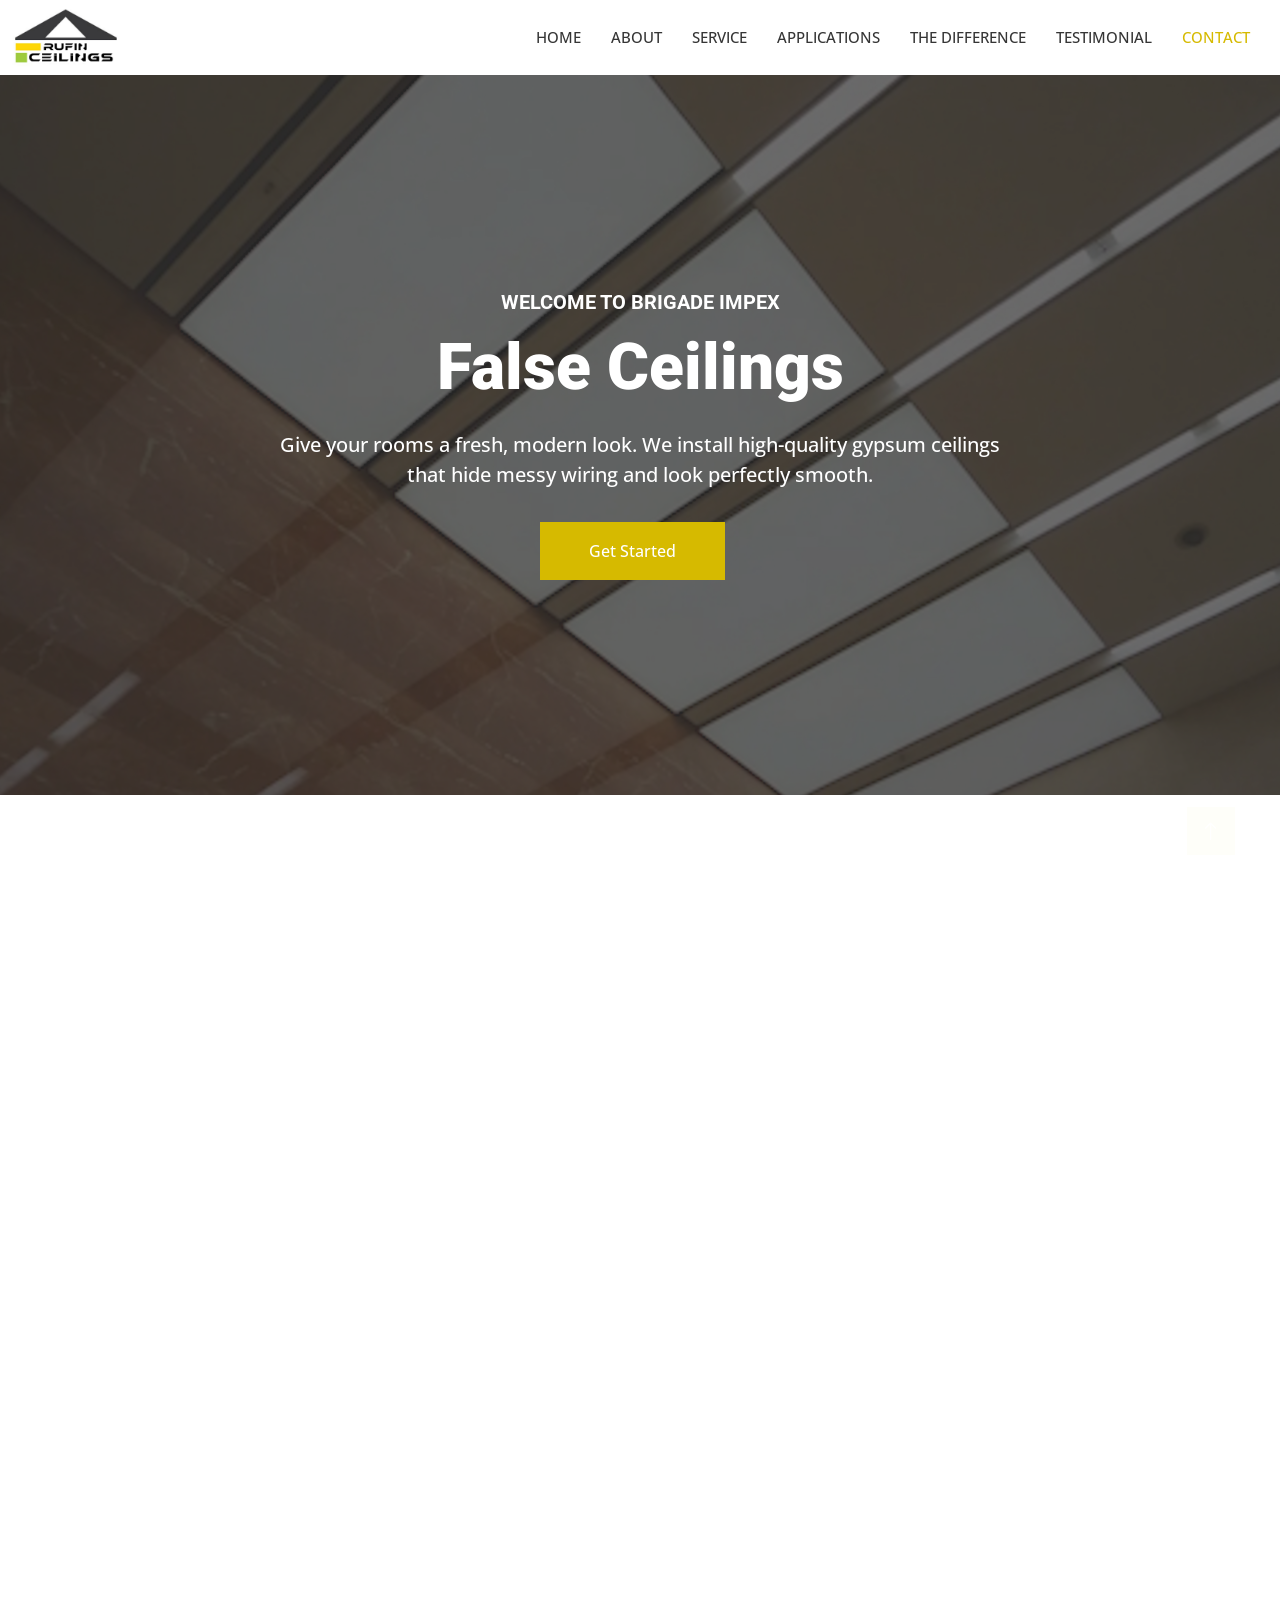
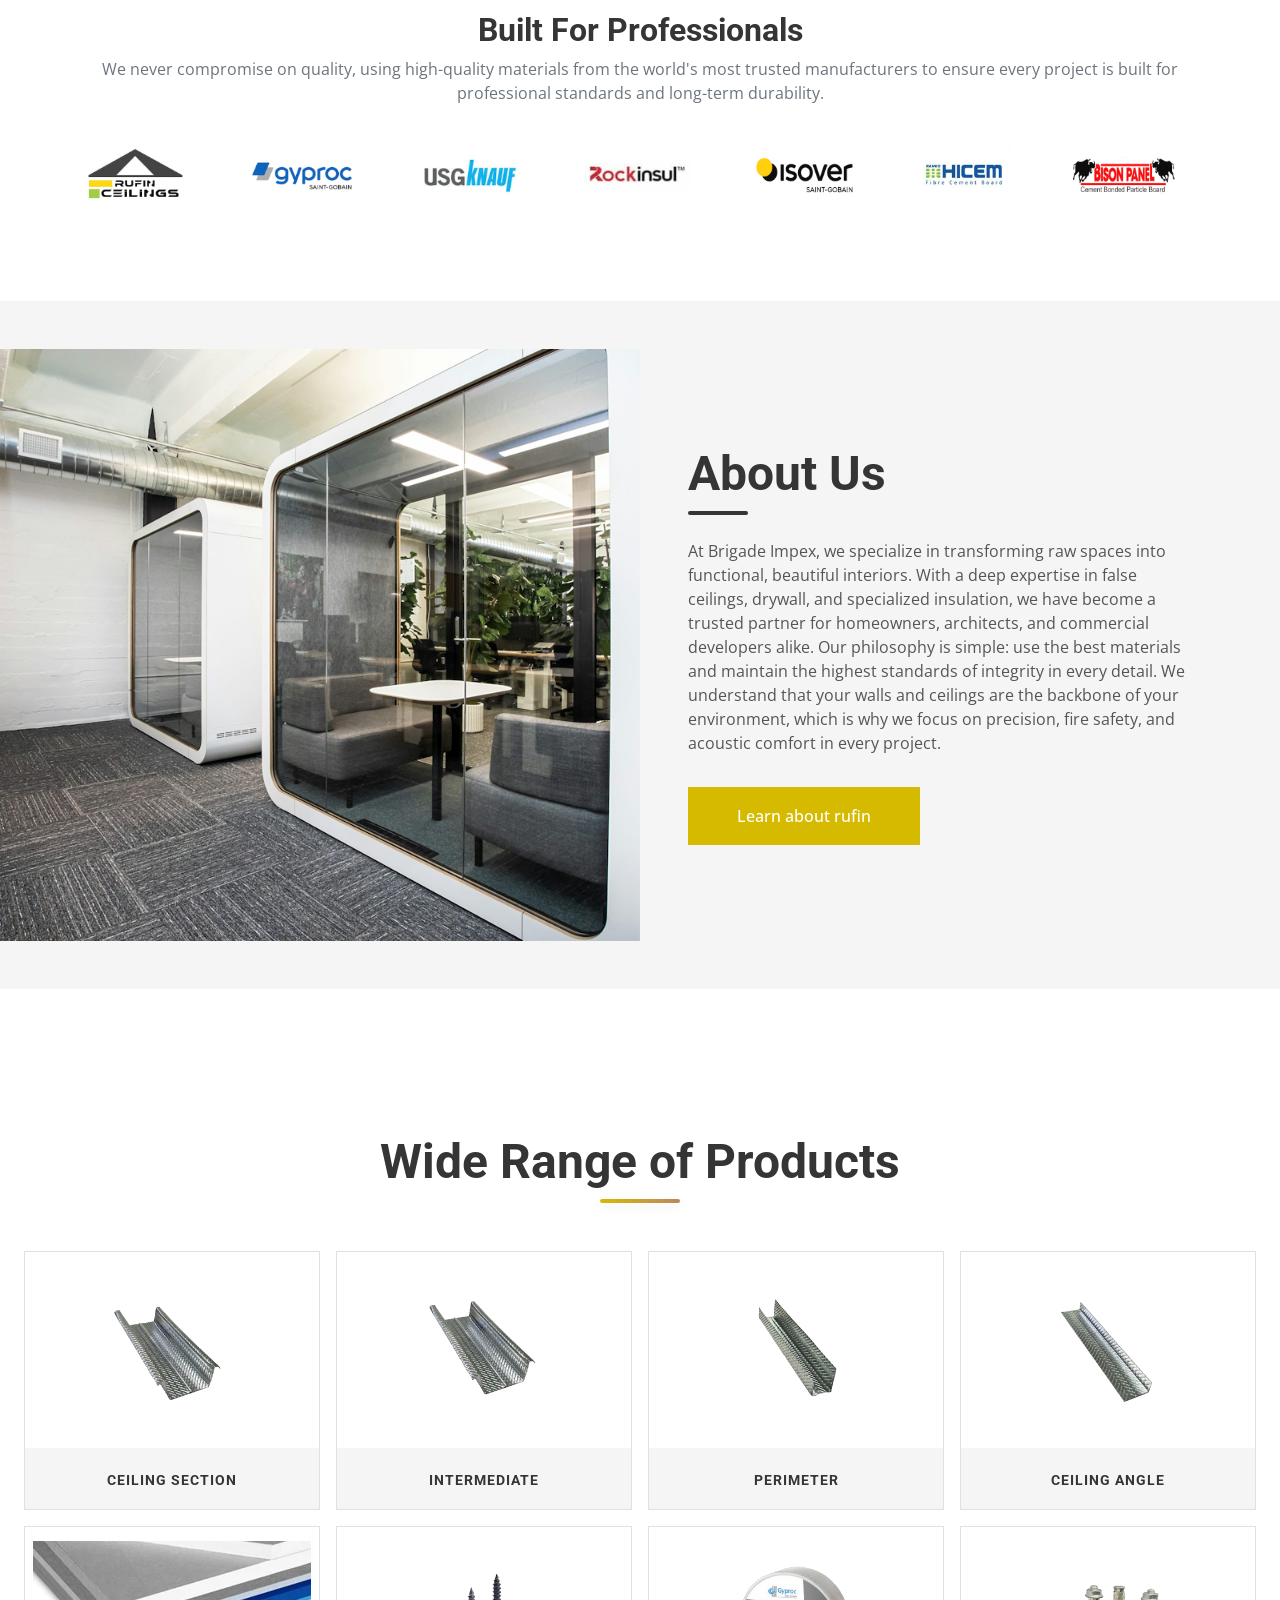
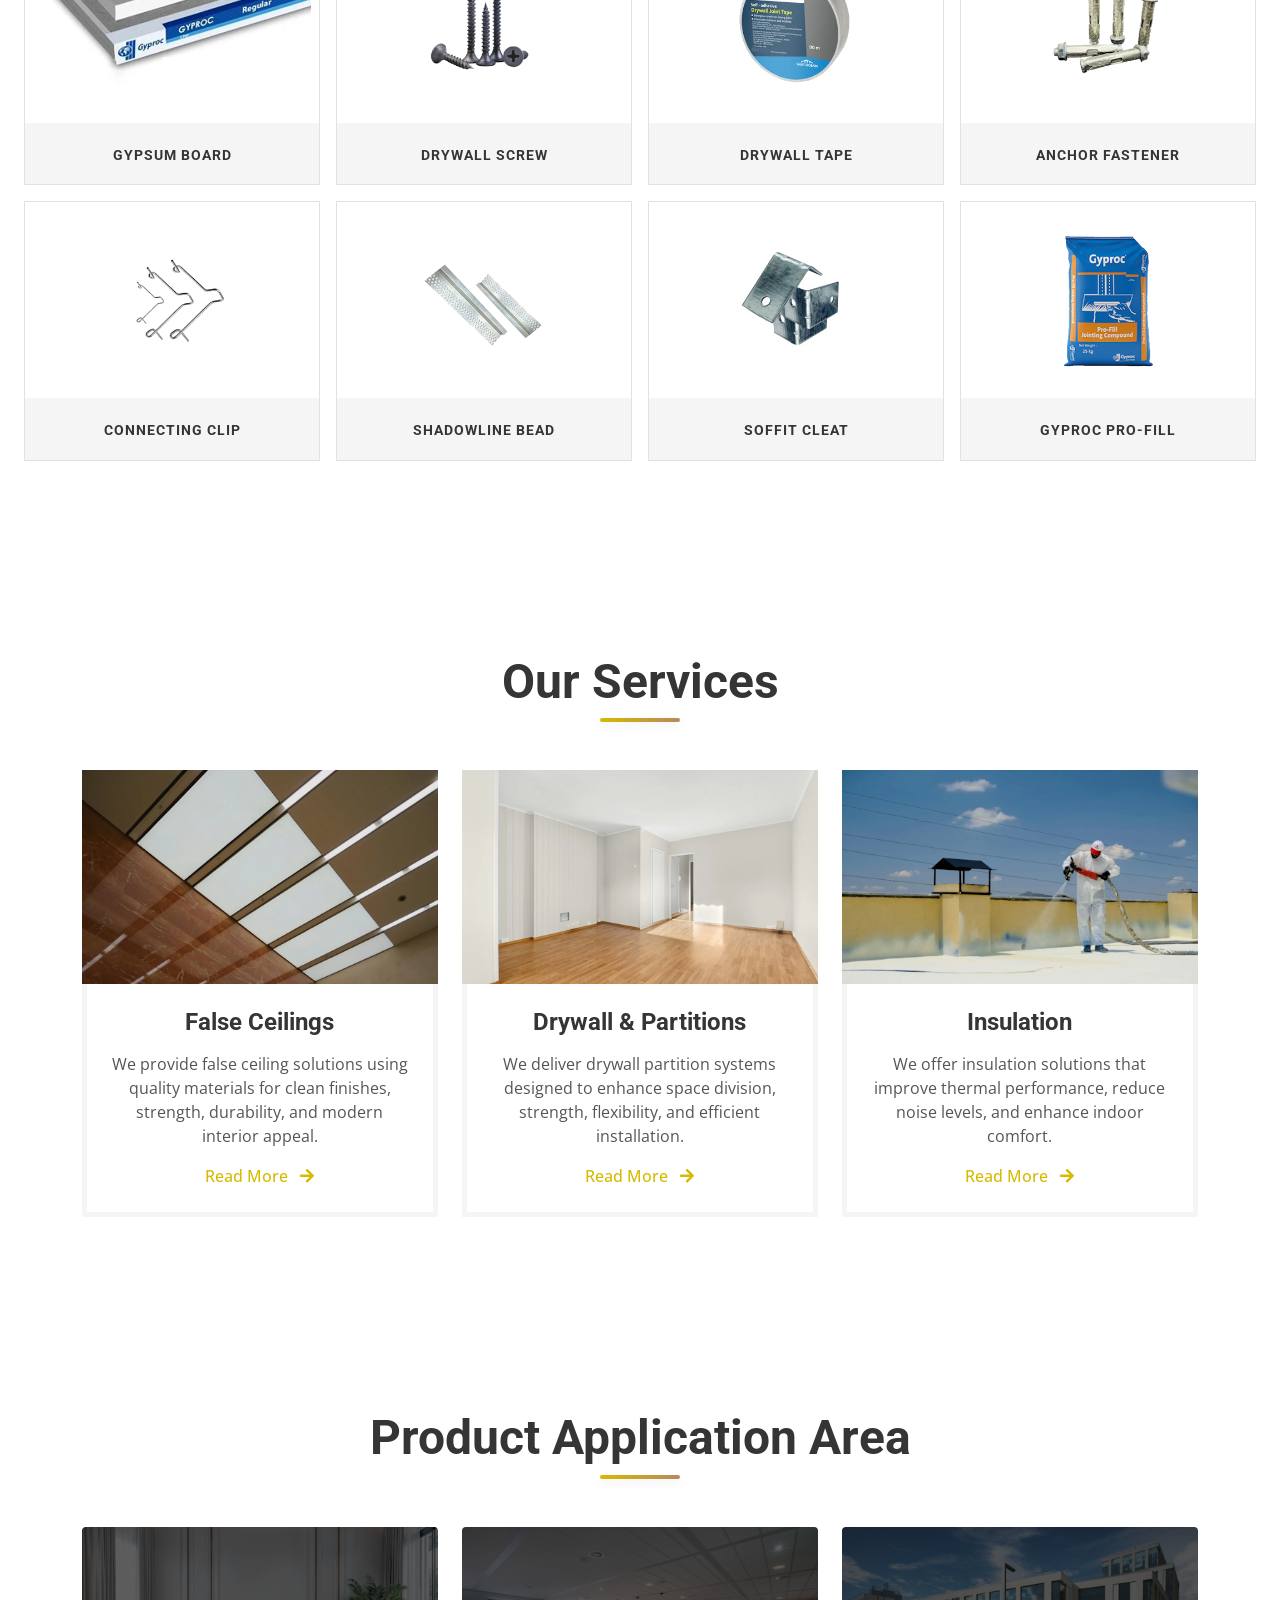
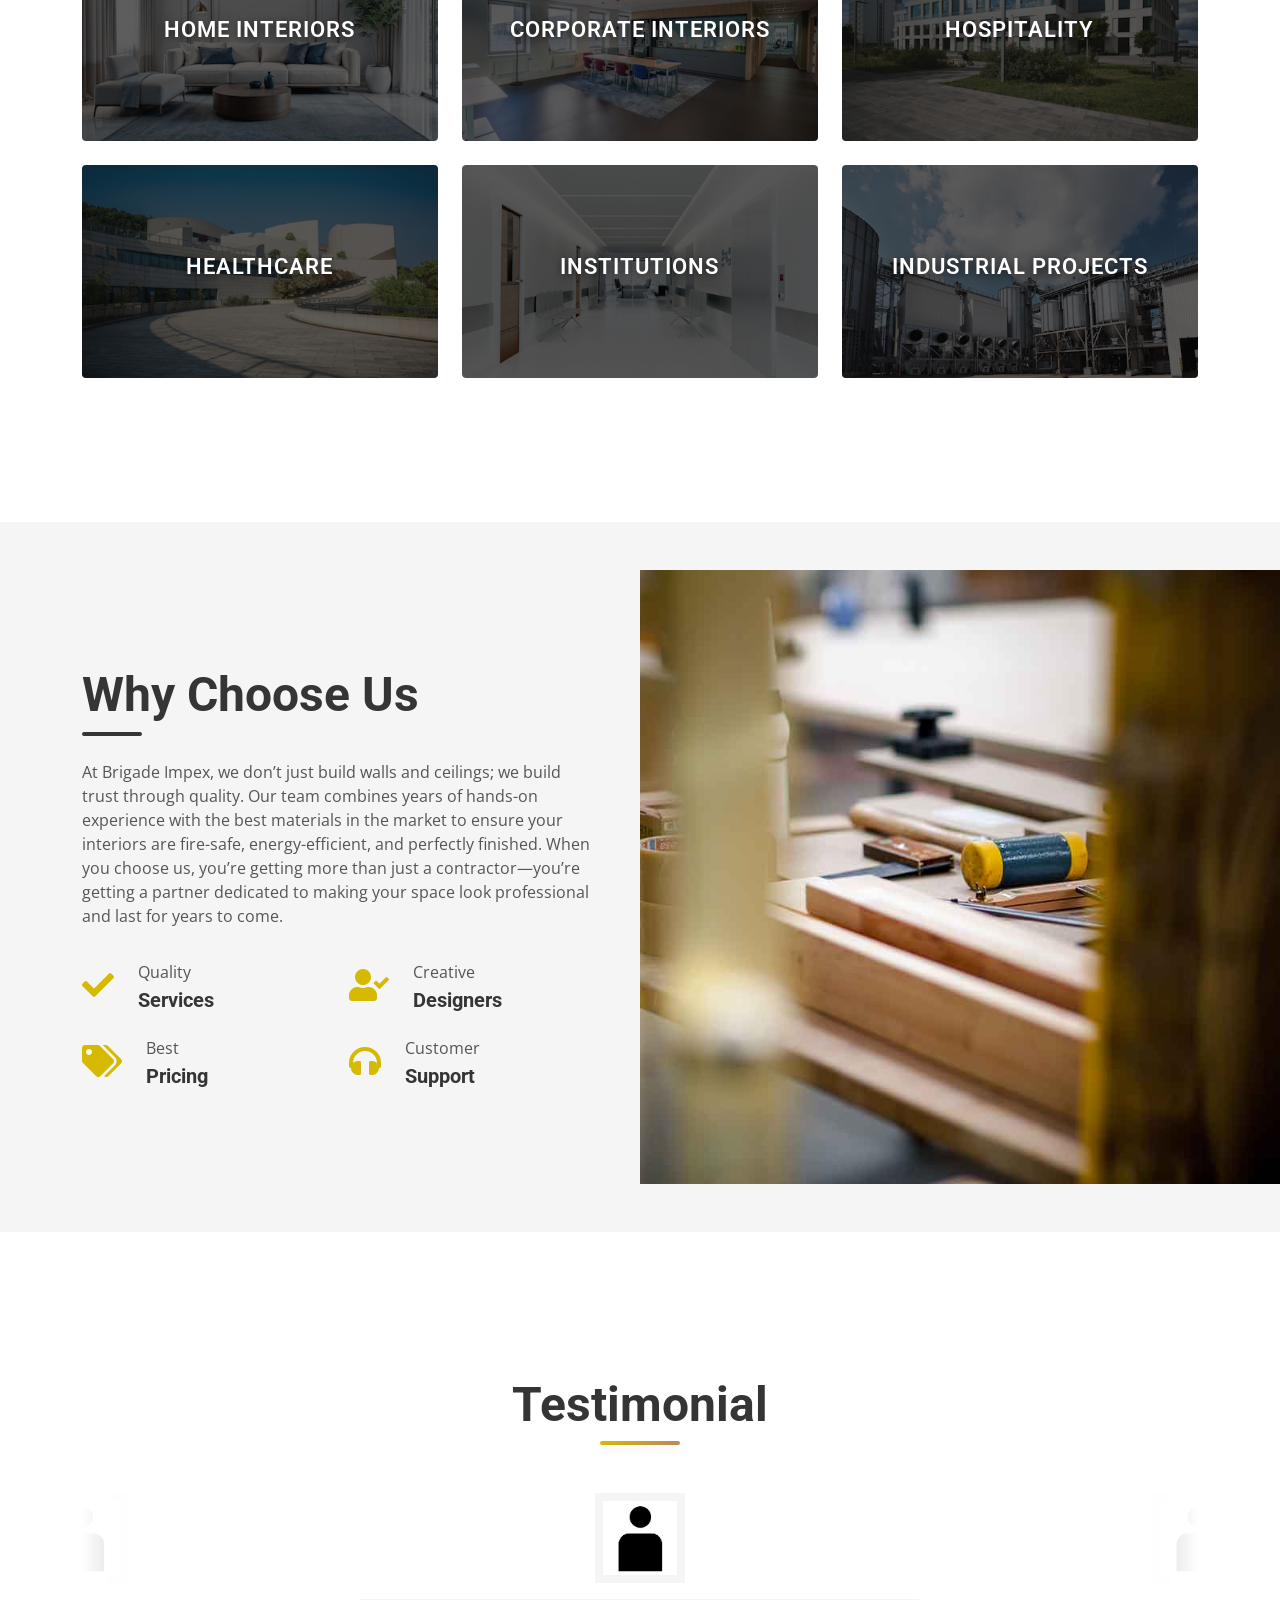
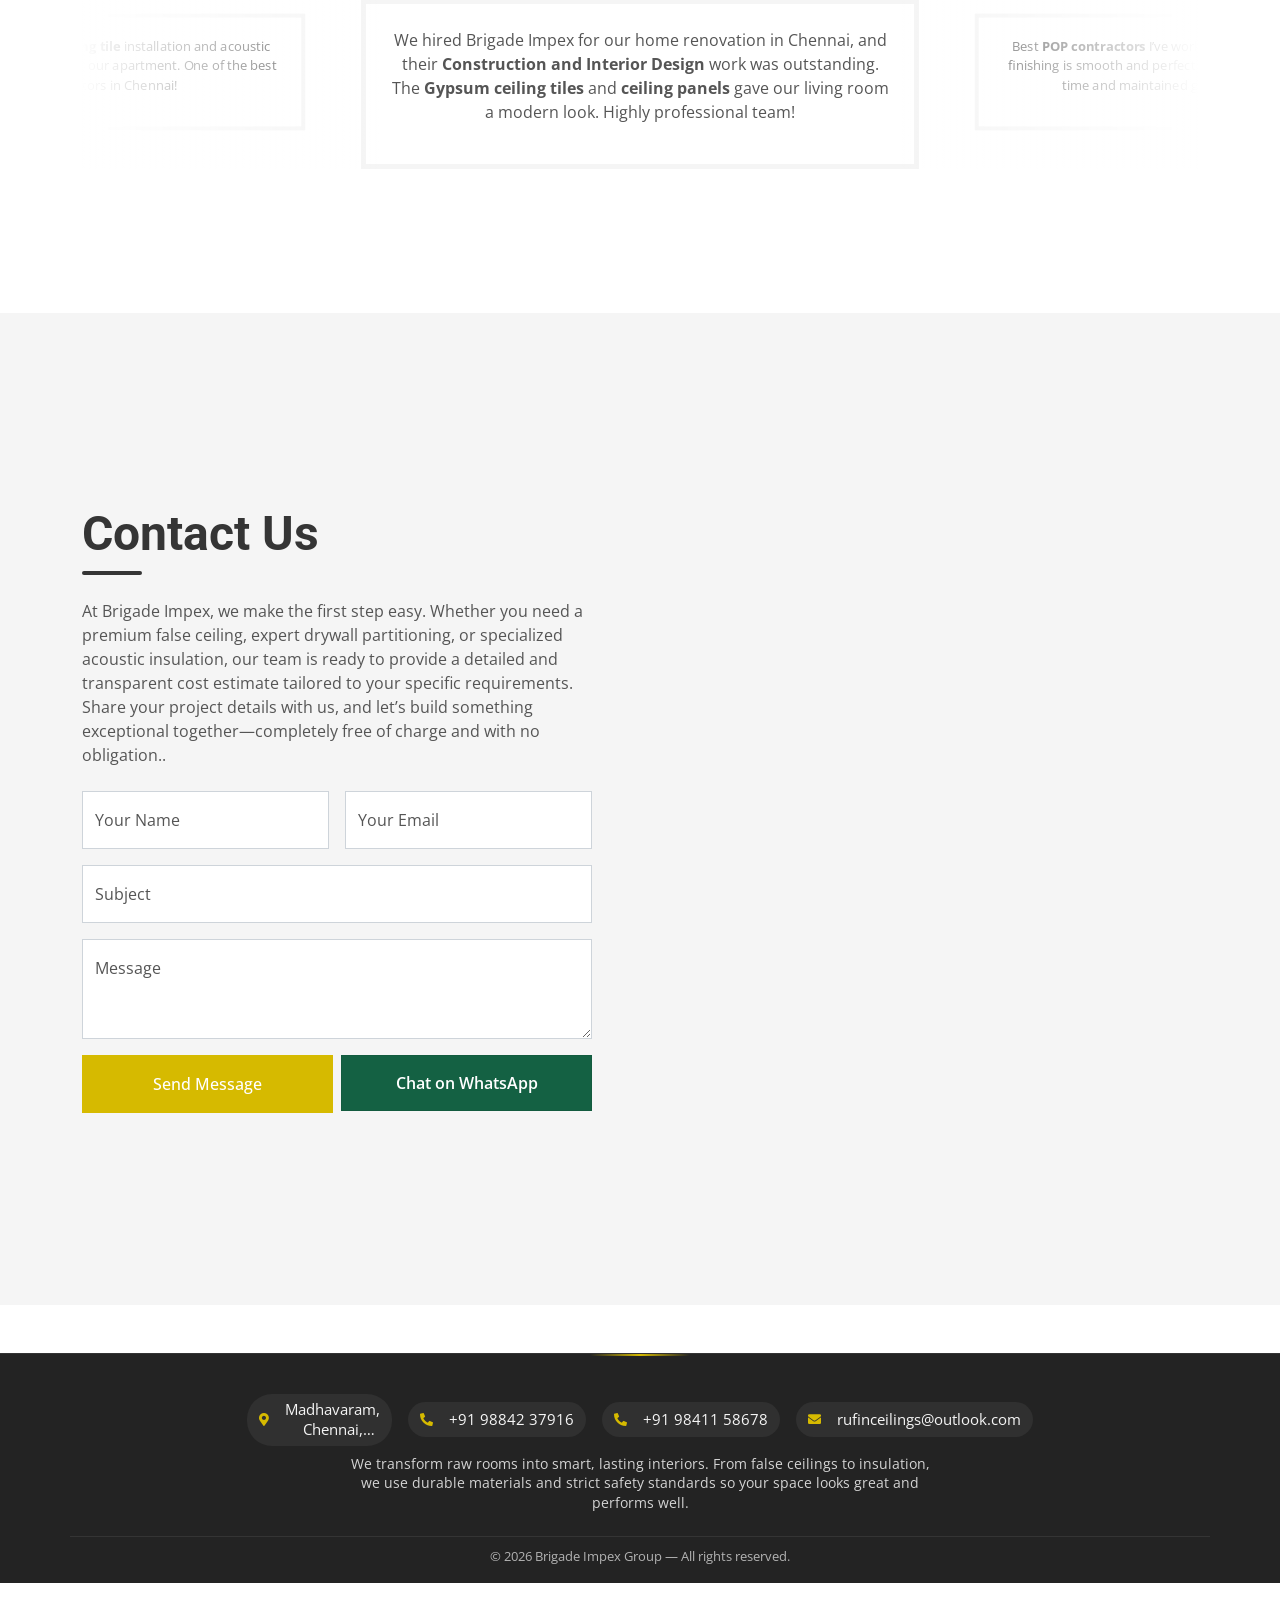
==== commit 2e78cdd9: "Update index.html Connected about section and improved keywords" ====
--- a/index.html
+++ b/index.html
@@ -2,33 +2,32 @@
 <html lang="en">
 
 <head>
+    <meta charset="utf-8">
     <meta content="width=device-width, initial-scale=1.0" name="viewport">
-    <title>Brigade Impex - False Ceilings | Drywall | Acoustic | Insulation</title>
-    <meta content="width=device-width, initial-scale=1.0" name="viewport">
-    <meta content="" name="keywords">
-    <meta name="description" content="Brigade Impex provides professional false ceiling, drywall partition, acoustic and insulation services in Chennai. Quality workmanship with best pricing.">
+    <title>Rufin Ceilings by Brigade Impex | False Ceiling, Gypsum & Interior Solutions Chennai</title>
+
+    <meta name="keywords" content="Rufin Ceilings, false ceiling Chennai, gypsum ceiling, POP design, drywall partition, ceiling contractors Chennai, Brigade Impex">
+    <meta name="description" content="Rufin Ceilings by Brigade Impex offers professional false ceiling, gypsum boards, POP designs, drywall partitions, acoustic and insulation services in Chennai. Trusted quality and modern interior solutions.">
 
     <!-- Favicon -->
-    <link href="img/favicon.ico" rel="icon">
+    <link href="img/rufin.png" rel="icon">
 
     <!-- Google Web Fonts -->
     <link rel="preconnect" href="https://fonts.googleapis.com">
     <link rel="preconnect" href="https://fonts.gstatic.com" crossorigin>
-    <link href="https://fonts.googleapis.com/css2?family=Open+Sans:wght@400;500&family=Roboto:wght@500;700;900&display=swap" rel="stylesheet"> 
-
-    <!-- Icon Font Stylesheet -->
+    <link href="https://fonts.googleapis.com/css2?family=Open+Sans:wght@400;500&family=Roboto:wght@500;700;900&display=swap" rel="stylesheet">
+
+    <!-- Icon Font -->
     <link href="https://cdnjs.cloudflare.com/ajax/libs/font-awesome/5.10.0/css/all.min.css" rel="stylesheet">
     <link href="https://cdn.jsdelivr.net/npm/bootstrap-icons@1.4.1/font/bootstrap-icons.css" rel="stylesheet">
 
-    <!-- Libraries Stylesheet -->
+    <!-- Libraries -->
     <link href="lib/animate/animate.min.css" rel="stylesheet">
     <link href="lib/owlcarousel/assets/owl.carousel.min.css" rel="stylesheet">
     <link href="lib/lightbox/css/lightbox.min.css" rel="stylesheet">
 
-    <!-- Customized Bootstrap Stylesheet -->
+    <!-- CSS -->
     <link href="css/bootstrap.min.css" rel="stylesheet">
-
-    <!-- Template Stylesheet -->
     <link href="css/style.css" rel="stylesheet">
 </head>
 
@@ -152,6 +151,22 @@
                             </div>
                         </div>
                     </div>
+                <div class="owl-carousel-item position-relative">
+                    <img class="img-fluid" src="img/carousel-1.jpg" alt="">
+                    <div class="position-absolute top-0 start-0 w-100 h-100 d-flex align-items-center" style="background: rgba(53, 53, 53, .7);">
+                        <div class="container">
+                            <div class="row justify-content-center">
+                                <div class="col-12 col-lg-8 text-center">
+                                    <h5 class="text-white text-uppercase mb-3 animated slideInDown">Brigade Impex</h5>
+                                    <h1 class="display-3 text-white animated slideInDown mb-4">Rufin Ceilings</h1>
+                                    <p class="fs-5 fw-medium text-white mb-4 pb-2">Rufin Ceilings is a brand of Brigade Impex specializing in false ceiling and interior solutions. Served from Chennai.</p>
+                                    <a href="#contact" class="btn btn-primary py-md-3 px-md-5 me-3 animated slideInLeft">
+                                        Get Started
+                                    </a>
+                                </div>
+                            </div>
+                        </div>
+                    </div>
                 </div>
             </div>
         </div>
@@ -270,7 +285,7 @@
                                 At Brigade Impex, we specialize in transforming raw spaces into functional, beautiful interiors. With a deep expertise in false ceilings, drywall, and specialized insulation, we have become a trusted partner for homeowners, architects, and commercial developers alike.
                                 Our philosophy is simple: use the best materials and maintain the highest standards of integrity in every detail. We understand that your walls and ceilings are the backbone of your environment, which is why we focus on precision, fire safety, and acoustic comfort in every project.
                             </p>
-                            <a href="#contact" class="btn btn-primary py-3 px-5">Reach Out</a>
+                            <a href="about.html" class="btn btn-primary py-3 px-5">Learn about rufin</a>
                         </div>
                     </div>
                 </div>
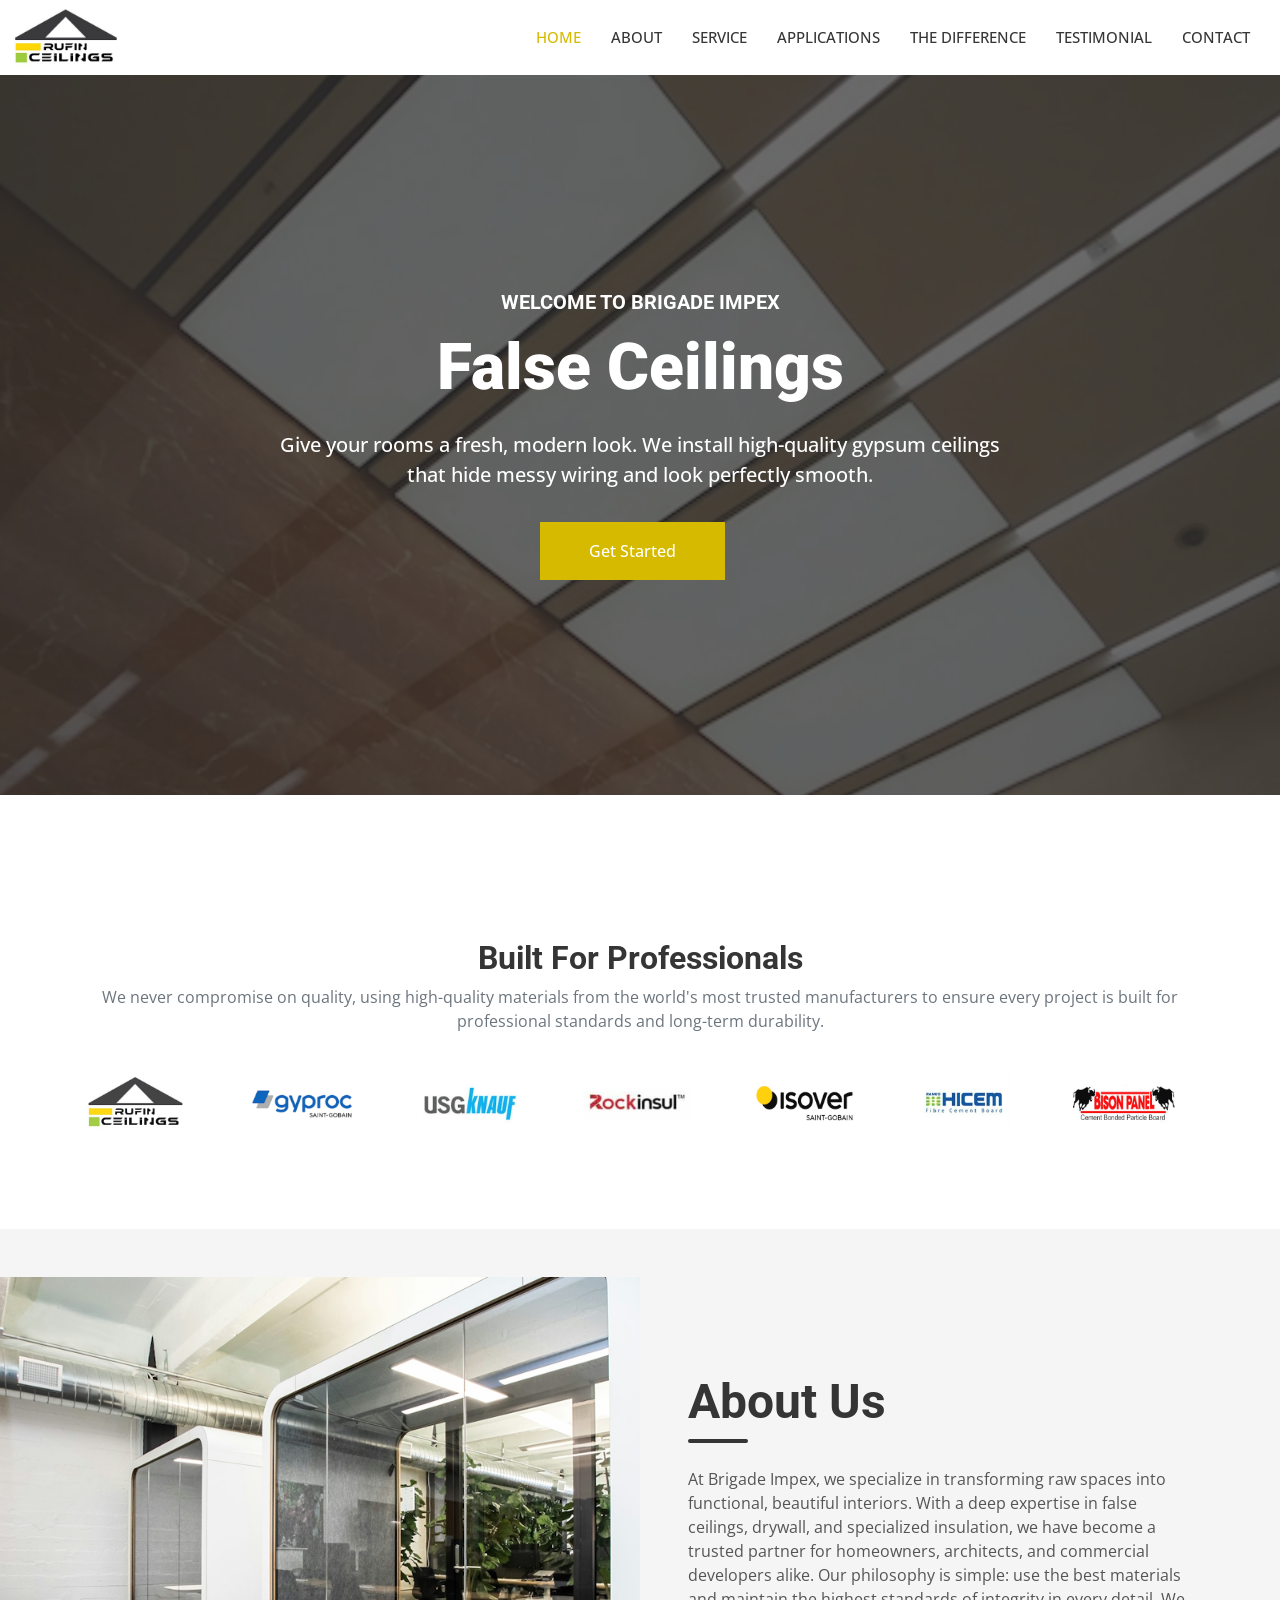
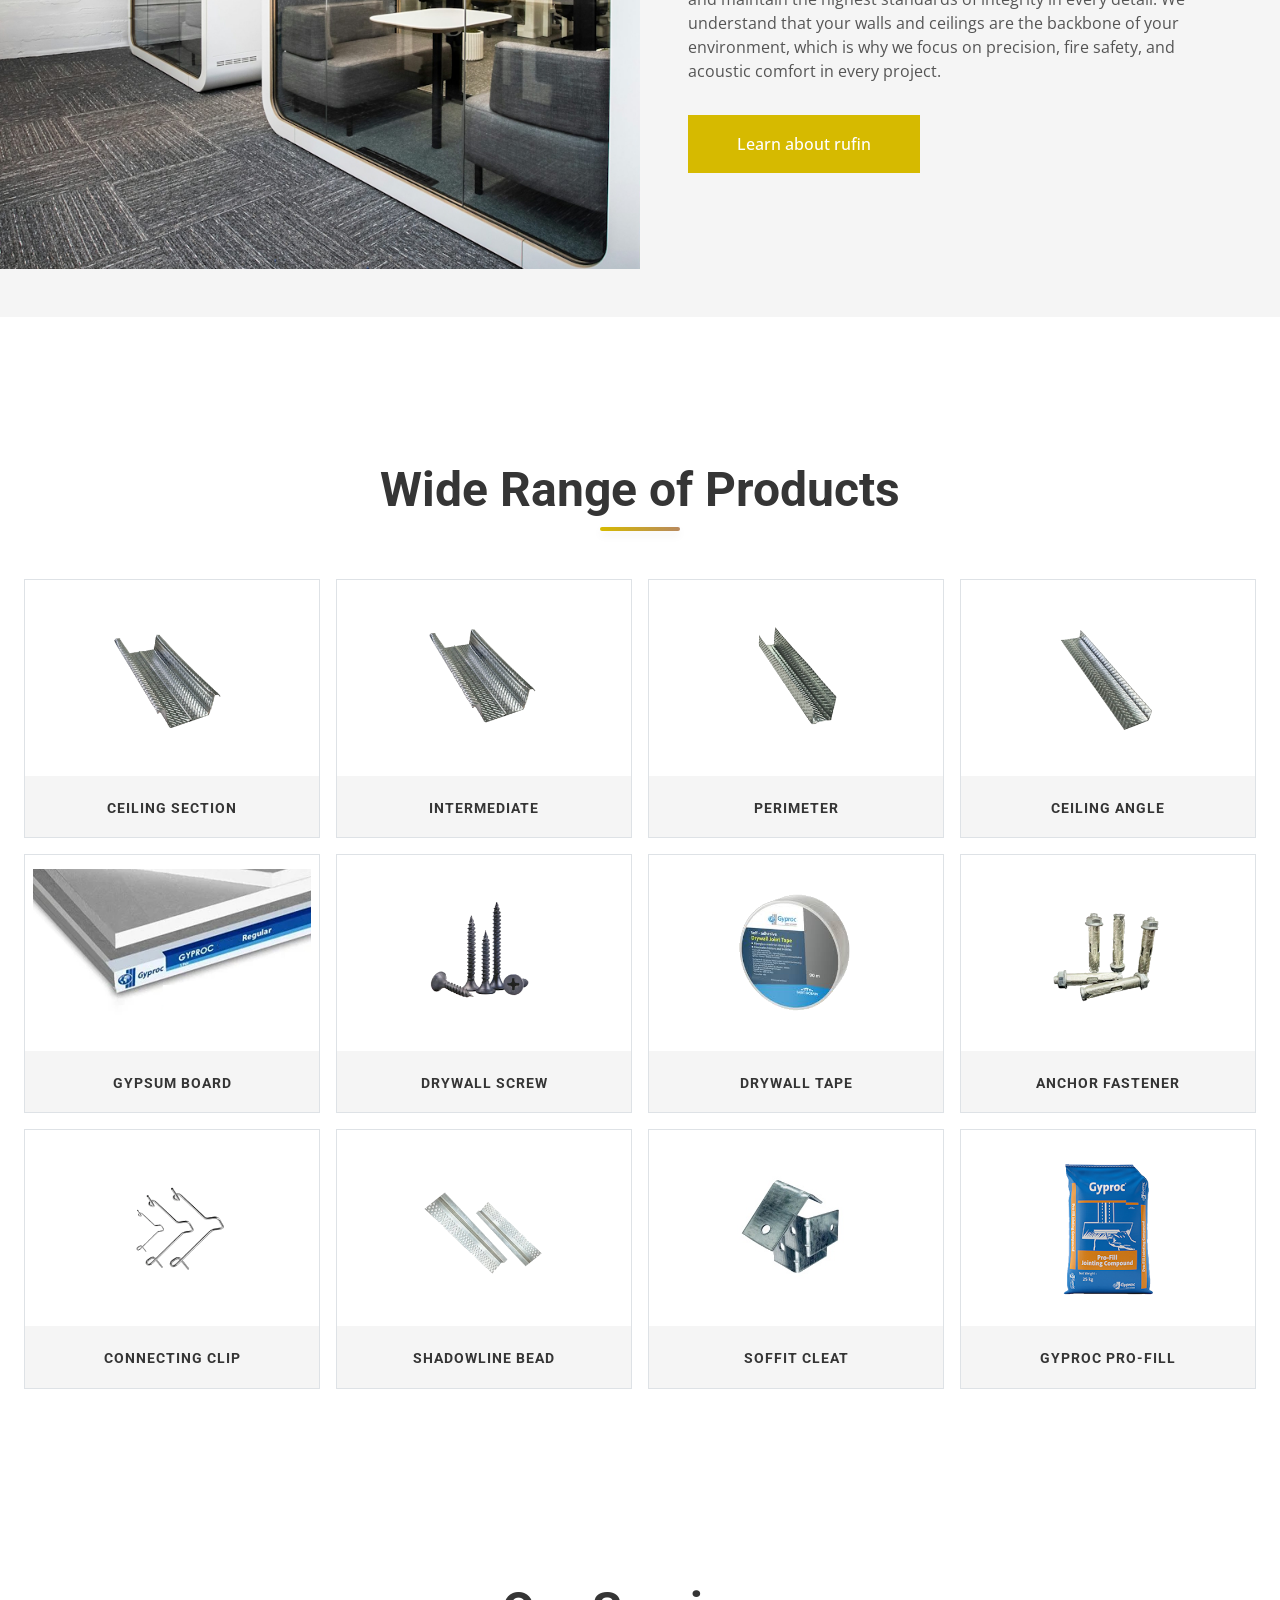
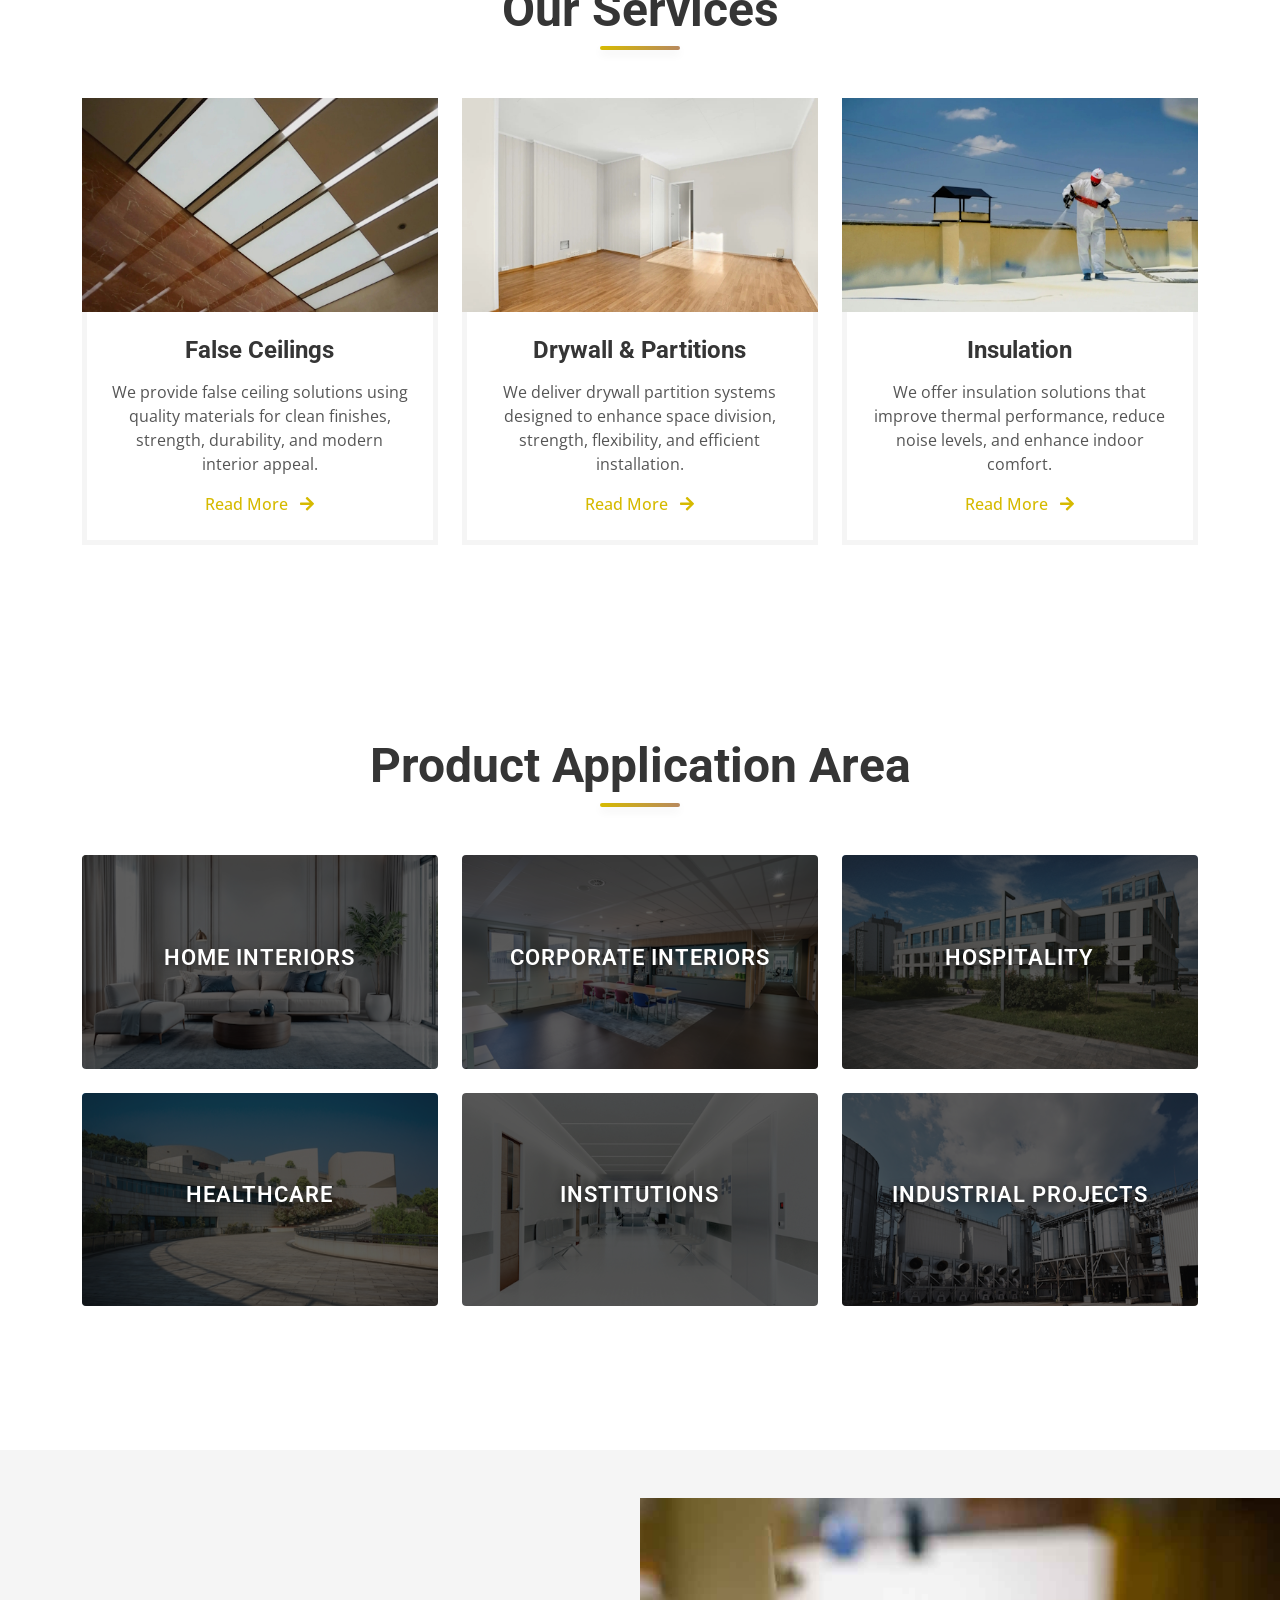
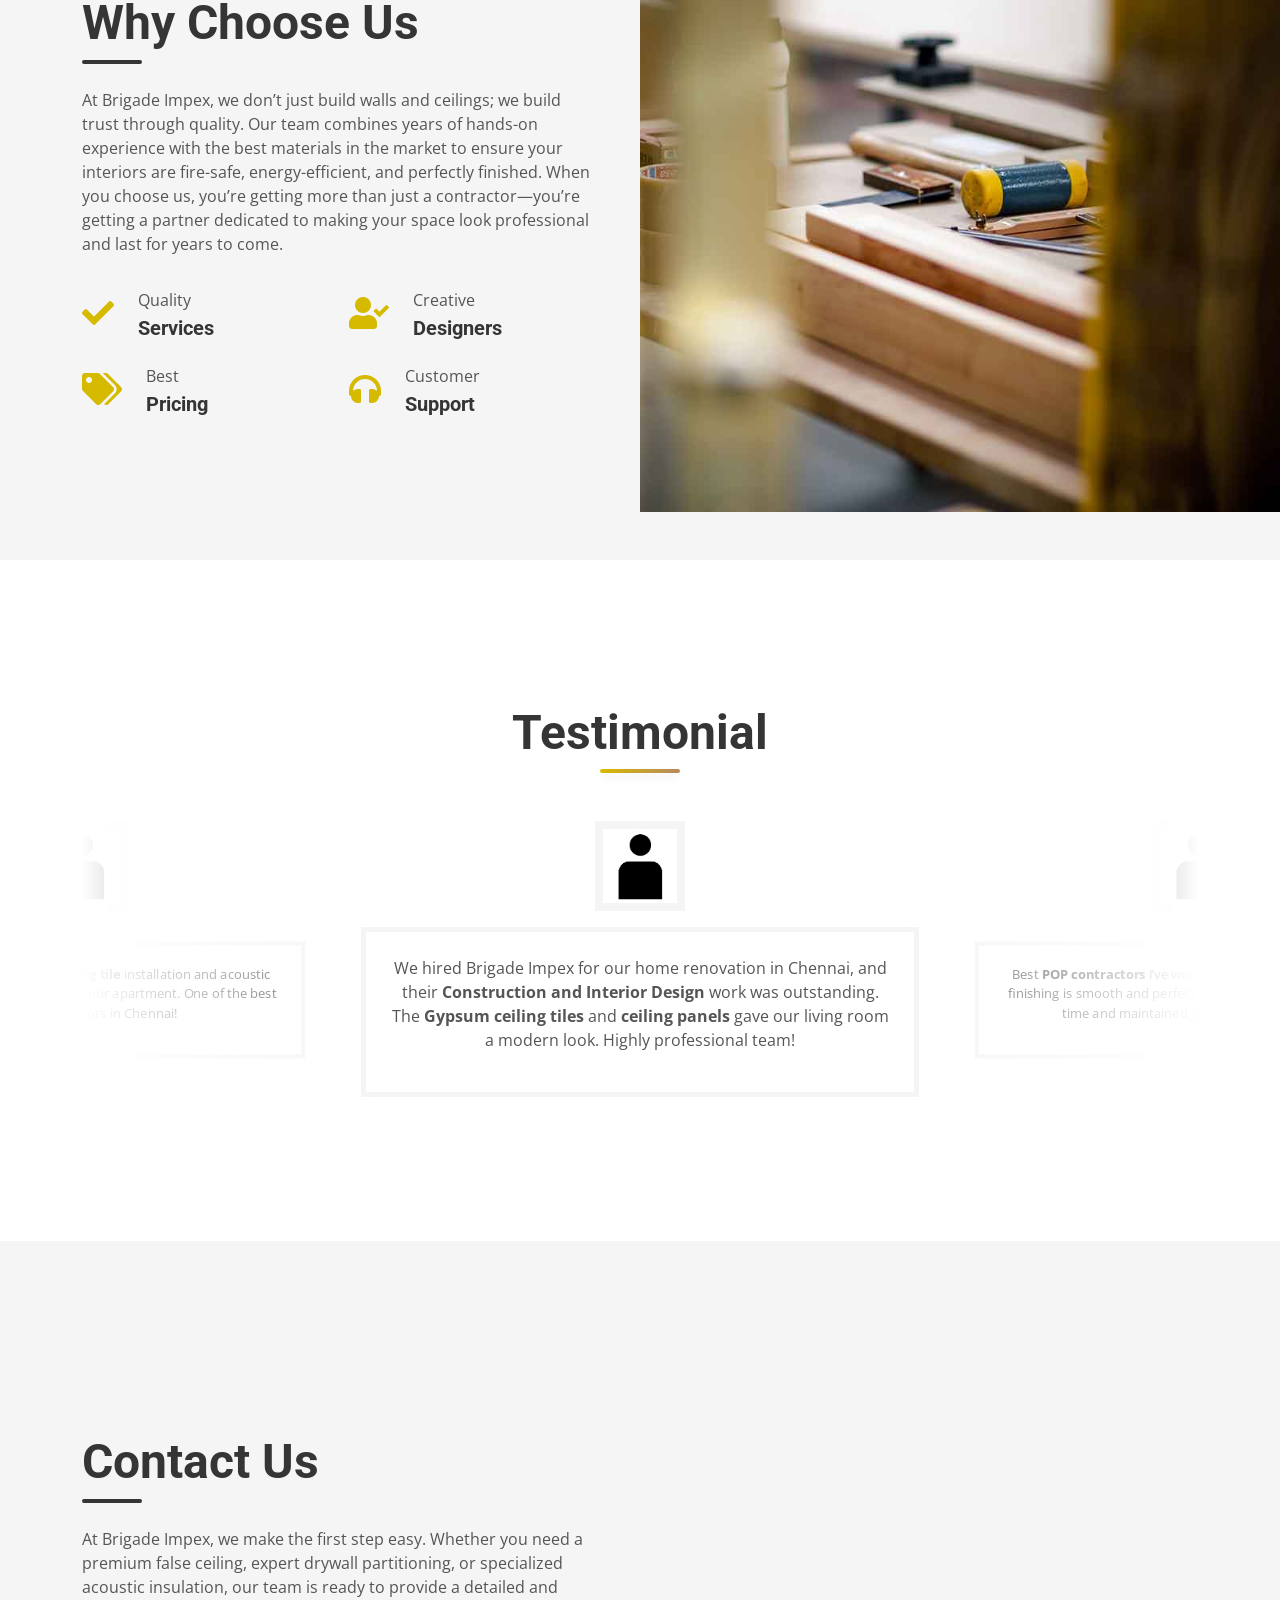
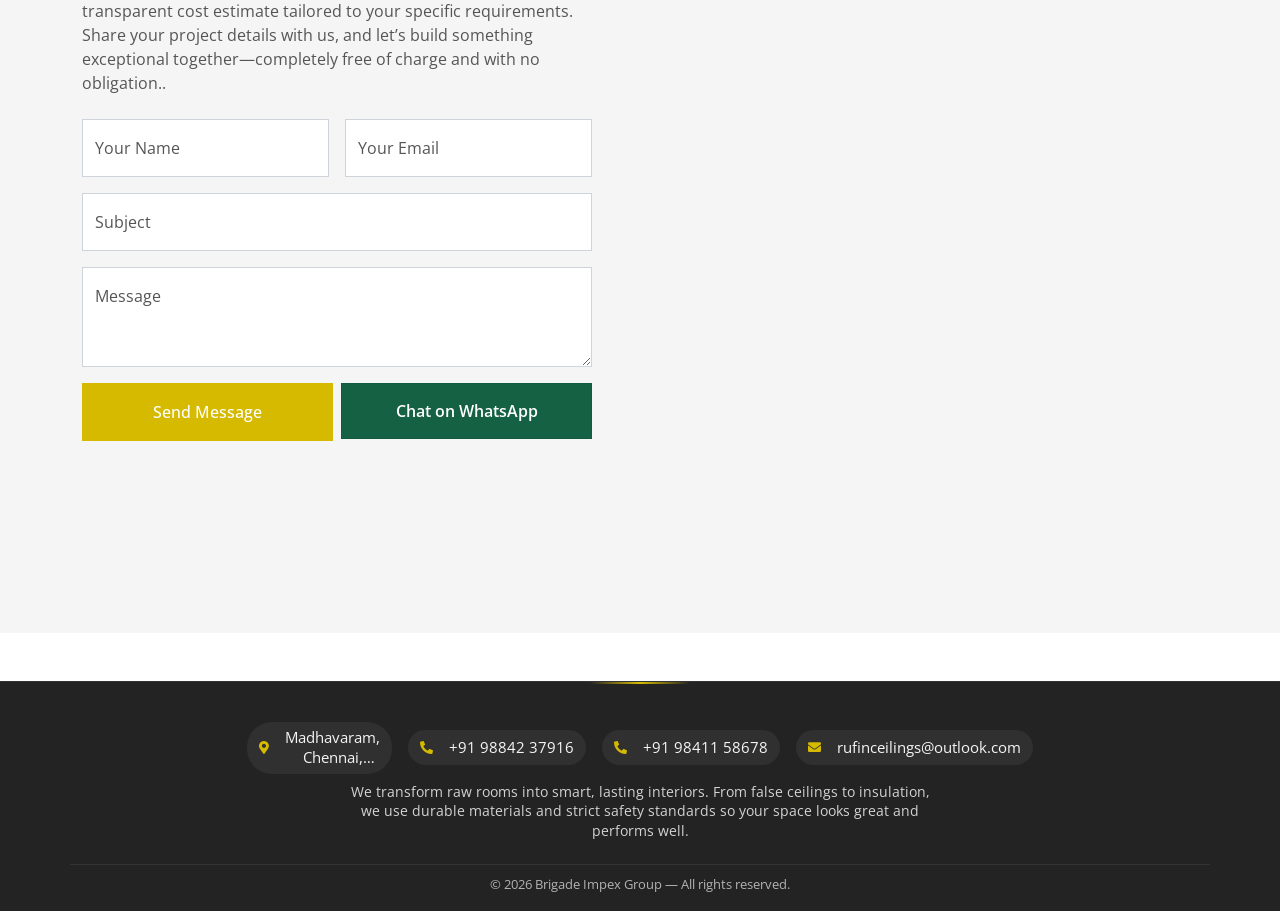
==== commit 12ecfb6d: "Update index.html Fixed raw space left" ====
--- a/index.html
+++ b/index.html
@@ -151,6 +151,7 @@
                             </div>
                         </div>
                     </div>
+                </div>
                 <div class="owl-carousel-item position-relative">
                     <img class="img-fluid" src="img/carousel-1.jpg" alt="">
                     <div class="position-absolute top-0 start-0 w-100 h-100 d-flex align-items-center" style="background: rgba(53, 53, 53, .7);">
